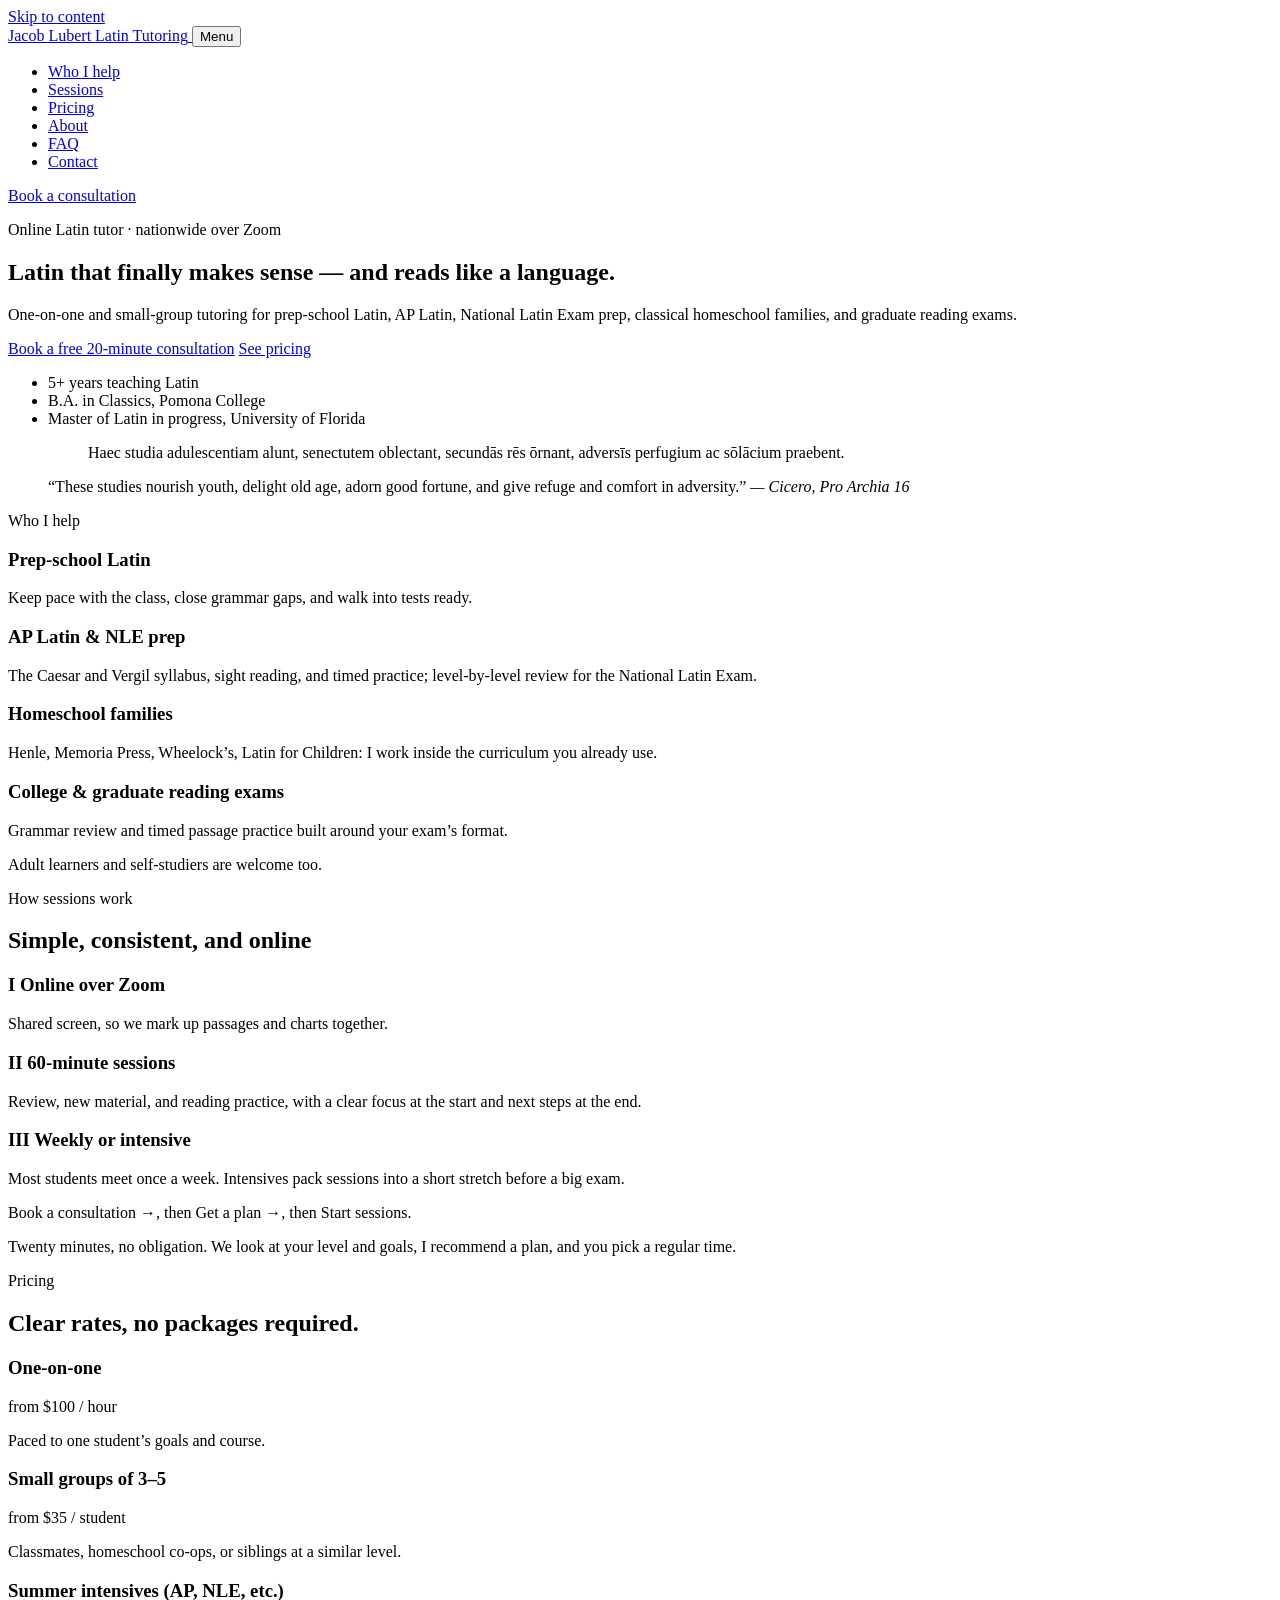
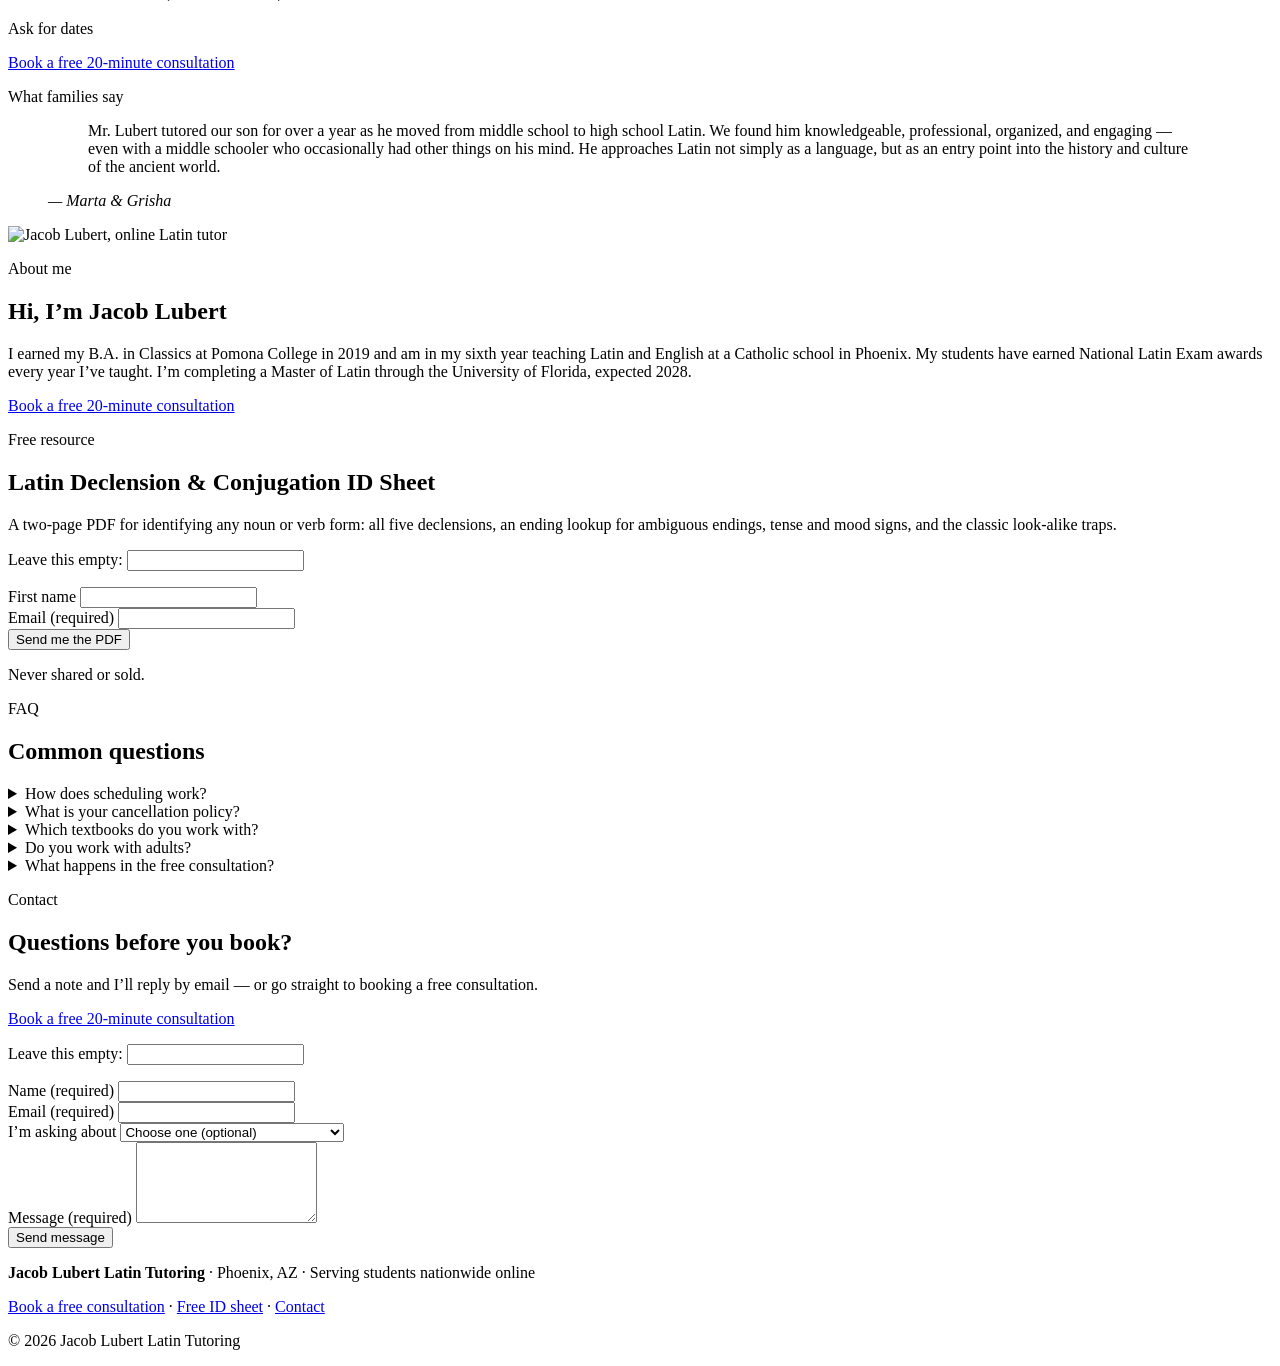
==== site/index.html @ df5d1cd9 "Rename intensives card to "Summer intensives (AP, NLE, etc.)" Co-Authored-By: Claude Fable 5.1 <nore" ====
<!doctype html>
<html lang="en">
<head>
  <meta charset="utf-8">
  <meta name="viewport" content="width=device-width, initial-scale=1">
  <script>document.documentElement.classList.add("js")</script>

  <!-- ✏️ SEO: the title and description shown in Google results -->
  <title>Online Latin Tutor | AP Latin, National Latin Exam &amp; Homeschool Latin | Jacob Lubert</title>
  <meta name="description" content="Online Latin tutor for AP Latin, National Latin Exam prep, prep-school Latin, and homeschool Latin (Henle, Wheelock, Memoria Press). Book a free 20-minute consultation.">
  <link rel="canonical" href="https://lubertlatin.com/">
  <meta name="theme-color" content="#7a1f2b">

  <!-- Social sharing previews (Facebook, iMessage, LinkedIn, X) -->
  <meta property="og:type" content="website">
  <meta property="og:site_name" content="Jacob Lubert Latin Tutoring">
  <meta property="og:title" content="Online Latin Tutor — Jacob Lubert Latin Tutoring">
  <meta property="og:description" content="1:1 and small-group Latin tutoring over Zoom: AP Latin, National Latin Exam prep, prep-school and homeschool Latin, and graduate reading exams.">
  <meta property="og:url" content="https://lubertlatin.com/">
  <meta property="og:image" content="https://lubertlatin.com/assets/og-image.png">
  <meta property="og:image:width" content="1200">
  <meta property="og:image:height" content="630">
  <meta property="og:image:alt" content="Jacob Lubert Latin Tutoring — online Latin tutoring nationwide">
  <meta name="twitter:card" content="summary_large_image">

  <link rel="icon" href="/assets/favicon.svg" type="image/svg+xml">
  <link rel="apple-touch-icon" href="/assets/apple-touch-icon.png">

  <link rel="preload" href="/assets/fonts/EBGaramond-500-normal-latin.woff2" as="font" type="font/woff2" crossorigin>
  <link rel="preload" href="/assets/fonts/SourceSans3-400-normal-latin.woff2" as="font" type="font/woff2" crossorigin>
  <link rel="stylesheet" href="/css/fonts.css">
  <link rel="stylesheet" href="/css/styles.css">

  <!-- Structured data for Google (Person + LocalBusiness). FAQ data is generated automatically from the FAQ section. -->
  <script type="application/ld+json">
  {
    "@context": "https://schema.org",
    "@graph": [
      {
        "@type": "LocalBusiness",
        "@id": "https://lubertlatin.com/#business",
        "name": "Jacob Lubert Latin Tutoring",
        "url": "https://lubertlatin.com/",
        "image": "https://lubertlatin.com/assets/og-image.png",
        "description": "Online Latin tutoring over Zoom for prep-school students, AP Latin and National Latin Exam prep, classical homeschool families, and college and graduate students preparing for Latin reading exams.",
        "address": {
          "@type": "PostalAddress",
          "addressLocality": "Phoenix",
          "addressRegion": "AZ",
          "addressCountry": "US"
        },
        "areaServed": { "@type": "Country", "name": "United States" },
        "priceRange": "$35–$100",
        "founder": { "@id": "https://lubertlatin.com/#jacob" }
      },
      {
        "@type": "Person",
        "@id": "https://lubertlatin.com/#jacob",
        "name": "Jacob Lubert",
        "jobTitle": "Latin Tutor",
        "url": "https://lubertlatin.com/",
        "alumniOf": { "@type": "CollegeOrUniversity", "name": "Pomona College" },
        "knowsAbout": ["Latin", "AP Latin", "National Latin Exam", "Latin grammar", "Classics"],
        "worksFor": { "@id": "https://lubertlatin.com/#business" }
      },
      {
        "@type": "WebSite",
        "@id": "https://lubertlatin.com/#website",
        "url": "https://lubertlatin.com/",
        "name": "Jacob Lubert Latin Tutoring",
        "publisher": { "@id": "https://lubertlatin.com/#business" }
      }
    ]
  }
  </script>
</head>
<body>
  <a class="skip-link" href="#main">Skip to content</a>

  <header class="site-header">
    <div class="container header-inner">
      <a class="brand" href="#top" aria-label="Jacob Lubert Latin Tutoring, back to top">
        <span class="brand-name">Jacob Lubert</span>
        <span class="brand-tag">Latin Tutoring</span>
      </a>
      <button class="nav-toggle" type="button" aria-expanded="false" aria-controls="site-nav">
        <span class="nav-toggle-bars" aria-hidden="true"></span>
        <span class="visually-hidden">Menu</span>
      </button>
      <nav id="site-nav" class="site-nav" aria-label="Main">
        <ul>
          <li><a href="#who">Who I help</a></li>
          <li><a href="#sessions">Sessions</a></li>
          <li><a href="#pricing">Pricing</a></li>
          <li><a href="#about">About</a></li>
          <li><a href="#faq">FAQ</a></li>
          <li><a href="#contact">Contact</a></li>
        </ul>
        <a class="btn btn-small" href="https://cal.com/jacob-lubert-latin">Book a consultation</a>
      </nav>
    </div>
  </header>

  <main id="main">

    <!-- ===================== HERO ===================== -->
    <section class="hero" id="top">
      <div class="container hero-inner">
        <div class="hero-copy">
          <p class="eyebrow">Online Latin tutor · nationwide over Zoom</p>
          <h1>Latin that finally makes sense — and reads like a language.</h1>
          <p class="lede">One-on-one and small-group tutoring for prep-school Latin, AP Latin, National Latin Exam prep, classical homeschool families, and graduate reading exams.</p>
          <div class="hero-actions">
            <a class="btn" href="https://cal.com/jacob-lubert-latin">Book a free 20-minute consultation</a>
            <a class="btn btn-ghost" href="#pricing">See pricing</a>
          </div>
          <ul class="hero-facts">
            <li>5+ years teaching Latin</li>
            <li>B.A. in Classics, Pomona College</li>
            <li>Master of Latin in progress, University of Florida</li>
          </ul>
        </div>
        <figure class="hero-quote">
          <blockquote lang="la">Haec studia adulescentiam alunt, senectutem oblectant, secundās rēs ōrnant, adversīs perfugium ac sōlācium praebent.</blockquote>
          <figcaption>
            <span class="gloss">“These studies nourish youth, delight old age, adorn good fortune, and give refuge and comfort in adversity.”</span>
            <cite>— Cicero, <i>Pro Archia</i> 16</cite>
          </figcaption>
        </figure>
      </div>
    </section>

    <!-- ===================== WHO I HELP ===================== -->
    <section class="section" id="who" aria-label="Who I help">
      <div class="container">
        <p class="eyebrow">Who I help</p>
        <div class="cards cards-4">
          <article class="card">
            <h3>Prep-school Latin</h3>
            <p>Keep pace with the class, close grammar gaps, and walk into tests ready.</p>
          </article>
          <article class="card">
            <h3>AP Latin &amp; NLE prep</h3>
            <p>The Caesar and Vergil syllabus, sight reading, and timed practice; level-by-level review for the National Latin Exam.</p>
          </article>
          <article class="card">
            <h3>Homeschool families</h3>
            <p>Henle, Memoria Press, Wheelock’s, Latin for Children: I work inside the curriculum you already use.</p>
          </article>
          <article class="card">
            <h3>College &amp; graduate reading exams</h3>
            <p>Grammar review and timed passage practice built around your exam’s format.</p>
          </article>
        </div>
        <p class="note">Adult learners and self-studiers are welcome too.</p>
      </div>
    </section>

    <!-- ===================== HOW SESSIONS WORK ===================== -->
    <section class="section section-tint" id="sessions" aria-labelledby="sessions-title">
      <div class="container">
        <p class="eyebrow">How sessions work</p>
        <h2 id="sessions-title">Simple, consistent, and online</h2>
        <div class="features">
          <div class="feature">
            <h3><span class="num" aria-hidden="true">I</span> Online over Zoom</h3>
            <p>Shared screen, so we mark up passages and charts together.</p>
          </div>
          <div class="feature">
            <h3><span class="num" aria-hidden="true">II</span> 60-minute sessions</h3>
            <p>Review, new material, and reading practice, with a clear focus at the start and next steps at the end.</p>
          </div>
          <div class="feature">
            <h3><span class="num" aria-hidden="true">III</span> Weekly or intensive</h3>
            <p>Most students meet once a week. Intensives pack sessions into a short stretch before a big exam.</p>
          </div>
        </div>
        <div class="steps">
          <p class="steps-flow">Book a consultation <span class="arrow" aria-hidden="true">→</span><span class="visually-hidden">, then</span> Get a plan <span class="arrow" aria-hidden="true">→</span><span class="visually-hidden">, then</span> Start sessions.</p>
          <p class="steps-note">Twenty minutes, no obligation. We look at your level and goals, I recommend a plan, and you pick a regular time.</p>
        </div>
      </div>
    </section>

    <!-- ===================== PRICING ===================== -->
    <!-- ✏️ EDIT PRICING: change the numbers inside the <p class="price"> lines below. -->
    <section class="section" id="pricing" aria-labelledby="pricing-title">
      <div class="container">
        <p class="eyebrow">Pricing</p>
        <h2 id="pricing-title">Clear rates, no packages required.</h2>
        <div class="cards cards-3">
          <article class="card price-card">
            <h3>One-on-one</h3>
            <p class="price"><span class="from">from</span> $100 <span class="per">/ hour</span></p>
            <p>Paced to one student’s goals and course.</p>
          </article>
          <article class="card price-card">
            <h3>Small groups of 3–5</h3>
            <p class="price"><span class="from">from</span> $35 <span class="per">/ student</span></p>
            <p>Classmates, homeschool co-ops, or siblings at a similar level.</p>
          </article>
          <article class="card price-card">
            <h3>Summer intensives (AP, NLE, etc.)</h3>
            <p class="price price-text">Ask for dates</p>
          </article>
        </div>
        <p class="pricing-cta"><a class="btn" href="https://cal.com/jacob-lubert-latin">Book a free 20-minute consultation</a></p>
      </div>
    </section>

    <!-- ===================== WHAT FAMILIES SAY ===================== -->
    <!-- ✏️ TESTIMONIALS: copy the whole <figure>...</figure> block to add another quote. -->
    <section class="section" id="families" aria-label="What families say">
      <div class="container">
        <p class="eyebrow">What families say</p>
        <figure class="hero-quote testimonial-quote">
          <blockquote>Mr. Lubert tutored our son for over a year as he moved from middle school to high school Latin. We found him knowledgeable, professional, organized, and engaging — even with a middle schooler who occasionally had other things on his mind. He approaches Latin not simply as a language, but as an entry point into the history and culture of the ancient world.</blockquote>
          <figcaption><cite>— Marta &amp; Grisha</cite></figcaption>
        </figure>
      </div>
    </section>

    <!-- ===================== ABOUT ===================== -->
    <section class="section section-tint" id="about" aria-labelledby="about-title">
      <div class="container about">
        <!-- ✏️ PHOTO: to change it, replace assets/jacob-lubert.jpg with a new portrait photo (see README) -->
        <img class="about-photo" src="/assets/jacob-lubert.jpg" width="1000" height="1250" alt="Jacob Lubert, online Latin tutor" loading="lazy" decoding="async">
        <div class="about-copy">
          <p class="eyebrow">About me</p>
          <h2 id="about-title">Hi, I’m Jacob Lubert</h2>
          <p>I earned my B.A. in Classics at Pomona College in 2019 and am in my sixth year teaching Latin and English at a Catholic school in Phoenix. My students have earned National Latin Exam awards every year I’ve taught. I’m completing a Master of Latin through the University of Florida, expected 2028.</p>
          <a class="btn" href="https://cal.com/jacob-lubert-latin">Book a free 20-minute consultation</a>
        </div>
      </div>
    </section>

    <!-- ===================== FREE RESOURCE ===================== -->
    <section class="section" id="free-sheet" aria-labelledby="free-title">
      <div class="container resource">
        <div class="resource-copy">
          <p class="eyebrow">Free resource</p>
          <h2 id="free-title">Latin Declension &amp; Conjugation ID Sheet</h2>
          <p>A two-page PDF for identifying any noun or verb form: all five declensions, an ending lookup for ambiguous endings, tense and mood signs, and the classic look-alike traps.</p>
        </div>
        <form class="form resource-form" name="id-sheet" method="POST" action="/free-sheet.html" data-netlify="true" netlify-honeypot="bot-field">
          <input type="hidden" name="form-name" value="id-sheet">
          <p class="visually-hidden"><label>Leave this empty: <input name="bot-field" tabindex="-1" autocomplete="off"></label></p>
          <div class="field">
            <label for="sheet-name">First name</label>
            <input id="sheet-name" name="name" type="text" autocomplete="given-name">
          </div>
          <div class="field">
            <label for="sheet-email">Email <span class="req">(required)</span></label>
            <input id="sheet-email" name="email" type="email" autocomplete="email" required>
          </div>
          <button class="btn" type="submit">Send me the PDF</button>
          <p class="fine">Never shared or sold.</p>
        </form>
      </div>
    </section>

    <!-- ===================== FAQ ===================== -->
    <!-- ✏️ EDIT FAQ: change the text inside <summary> (question) and <p> (answer). -->
    <section class="section section-tint" id="faq" aria-labelledby="faq-title">
      <div class="container narrow">
        <p class="eyebrow">FAQ</p>
        <h2 id="faq-title">Common questions</h2>
        <div class="faq">
          <details>
            <summary>How does scheduling work?</summary>
            <div class="answer">
              <p>You choose a time on my online calendar, and regular students keep a standing weekly slot. I’m on Arizona time, which doesn’t observe daylight saving time. The calendar shows open times in your own time zone automatically.</p>
            </div>
          </details>
          <details>
            <summary>What is your cancellation policy?</summary>
            <div class="answer">
              <p>Please give at least 24 hours’ notice to cancel or reschedule. Sessions cancelled with less than 24 hours’ notice are charged.</p>
            </div>
          </details>
          <details>
            <summary>Which textbooks do you work with?</summary>
            <div class="answer">
              <p>I’ve taught from Ecce Romani and Henle and tutored from Wheelock’s and Latin for the New Millennium. I’m also glad to work alongside Memoria Press, Latin for Children, Cambridge, or Lingua Latina — any sequence a student is in.</p>
            </div>
          </details>
          <details>
            <summary>Do you work with adults?</summary>
            <div class="answer">
              <p>Yes. I work with adult learners and self-studiers, whether you’re picking Latin back up years after school or working through a textbook on your own. College and graduate students preparing for reading exams are welcome too.</p>
            </div>
          </details>
          <details>
            <summary>What happens in the free consultation?</summary>
            <div class="answer">
              <p>It’s a no-obligation 20-minute Zoom call. We cover the student’s current level and goals, and I recommend a plan. Payment details are sent after your consultation.</p>
            </div>
          </details>
        </div>
      </div>
    </section>

    <!-- ===================== CONTACT ===================== -->
    <section class="section" id="contact" aria-labelledby="contact-title">
      <div class="container contact">
        <div class="contact-copy">
          <p class="eyebrow">Contact</p>
          <h2 id="contact-title">Questions before you book?</h2>
          <p>Send a note and I’ll reply by email — or go straight to booking a free consultation.</p>
          <a class="btn btn-outline" href="https://cal.com/jacob-lubert-latin">Book a free 20-minute consultation</a>
        </div>
        <form class="form" name="contact" method="POST" action="/thank-you.html" data-netlify="true" netlify-honeypot="bot-field">
          <input type="hidden" name="form-name" value="contact">
          <p class="visually-hidden"><label>Leave this empty: <input name="bot-field" tabindex="-1" autocomplete="off"></label></p>
          <div class="field">
            <label for="contact-name">Name <span class="req">(required)</span></label>
            <input id="contact-name" name="name" type="text" autocomplete="name" required>
          </div>
          <div class="field">
            <label for="contact-email">Email <span class="req">(required)</span></label>
            <input id="contact-email" name="email" type="email" autocomplete="email" required>
          </div>
          <div class="field">
            <label for="contact-topic">I’m asking about</label>
            <select id="contact-topic" name="topic">
              <option value="">Choose one (optional)</option>
              <option>Prep-school Latin</option>
              <option>AP Latin or National Latin Exam</option>
              <option>Homeschool Latin</option>
              <option>College or graduate reading exam</option>
              <option>Adult learner / self-study</option>
              <option>Small group</option>
              <option>Something else</option>
            </select>
          </div>
          <div class="field">
            <label for="contact-message">Message <span class="req">(required)</span></label>
            <textarea id="contact-message" name="message" rows="5" required></textarea>
          </div>
          <button class="btn" type="submit">Send message</button>
        </form>
      </div>
    </section>
  </main>

  <footer class="site-footer">
    <div class="container footer-inner">
      <p><strong>Jacob Lubert Latin Tutoring</strong> · Phoenix, AZ · Serving students nationwide online</p>
      <p><a href="https://cal.com/jacob-lubert-latin">Book a free consultation</a> · <a href="#free-sheet">Free ID sheet</a> · <a href="#contact">Contact</a></p>
      <p class="fine">© <span data-year>2026</span> Jacob Lubert Latin Tutoring</p>
    </div>
  </footer>

  <script src="/js/main.js" defer></script>
</body>
</html>
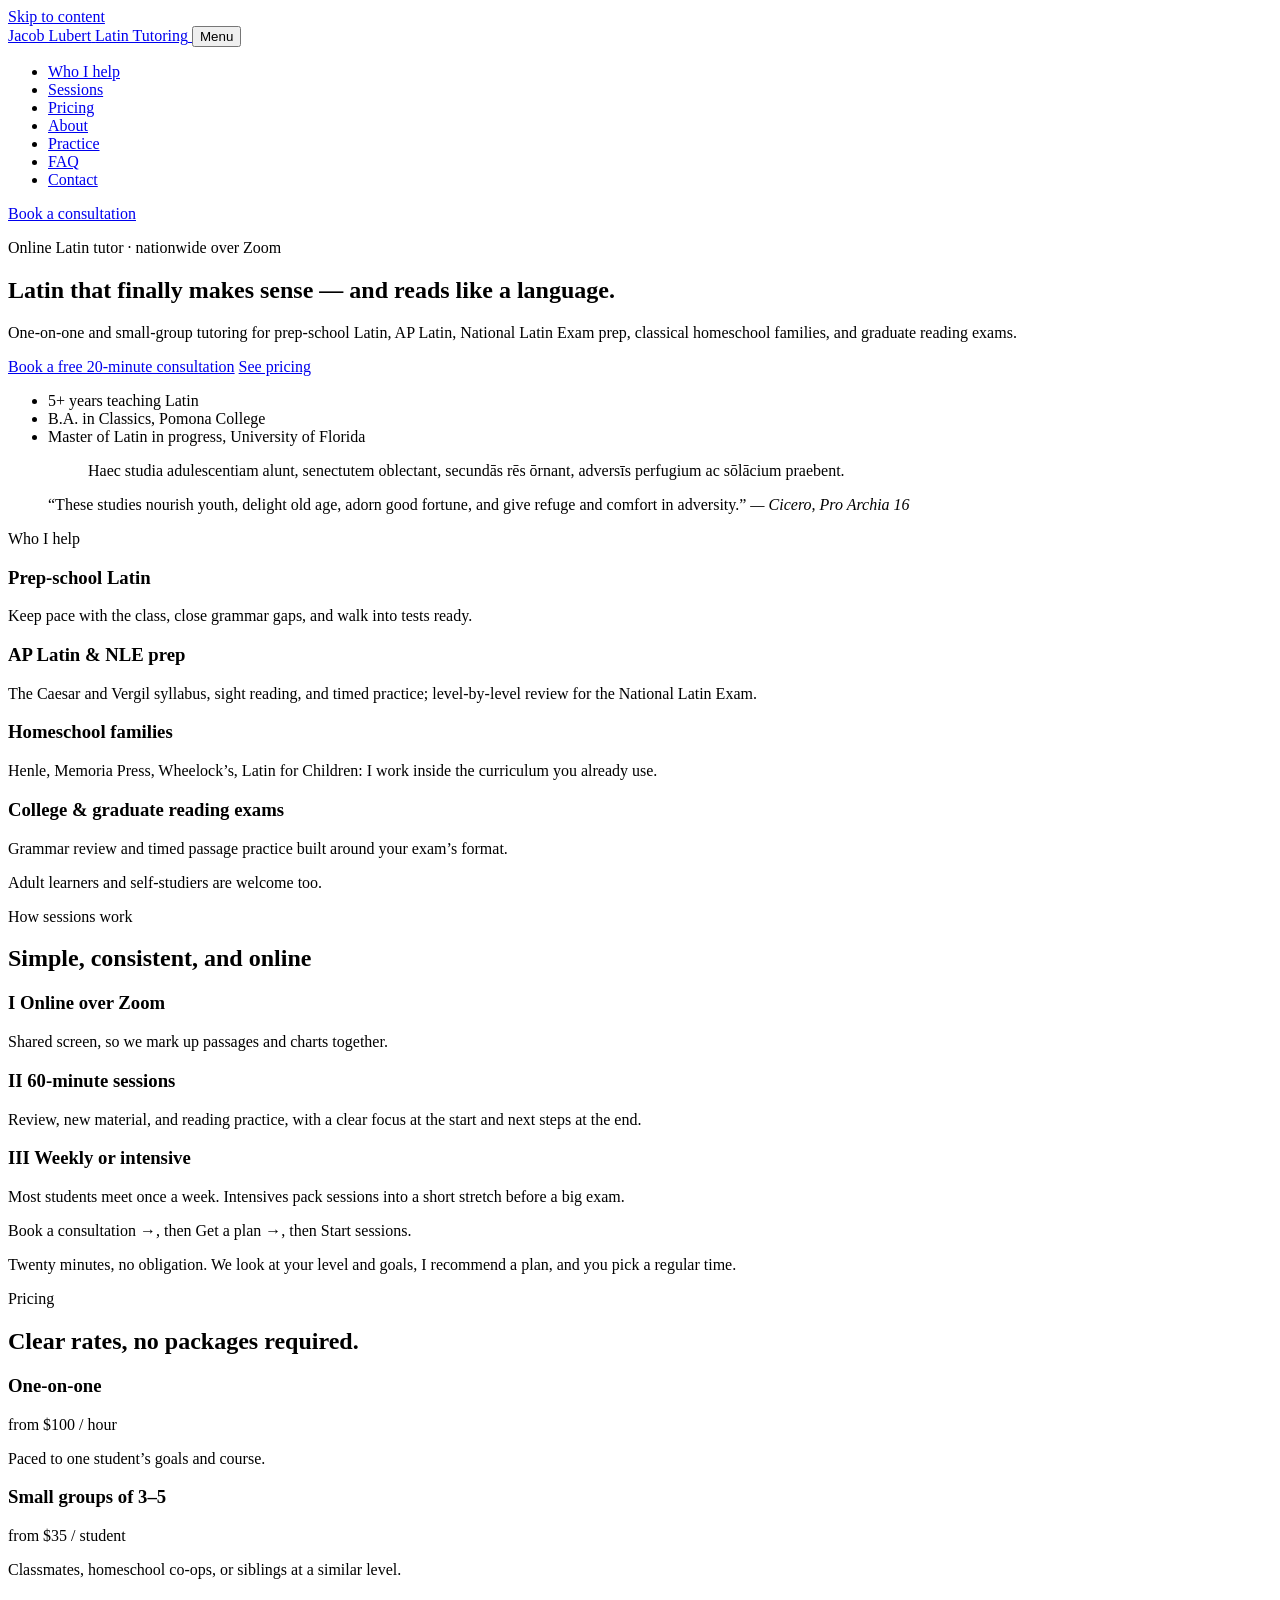
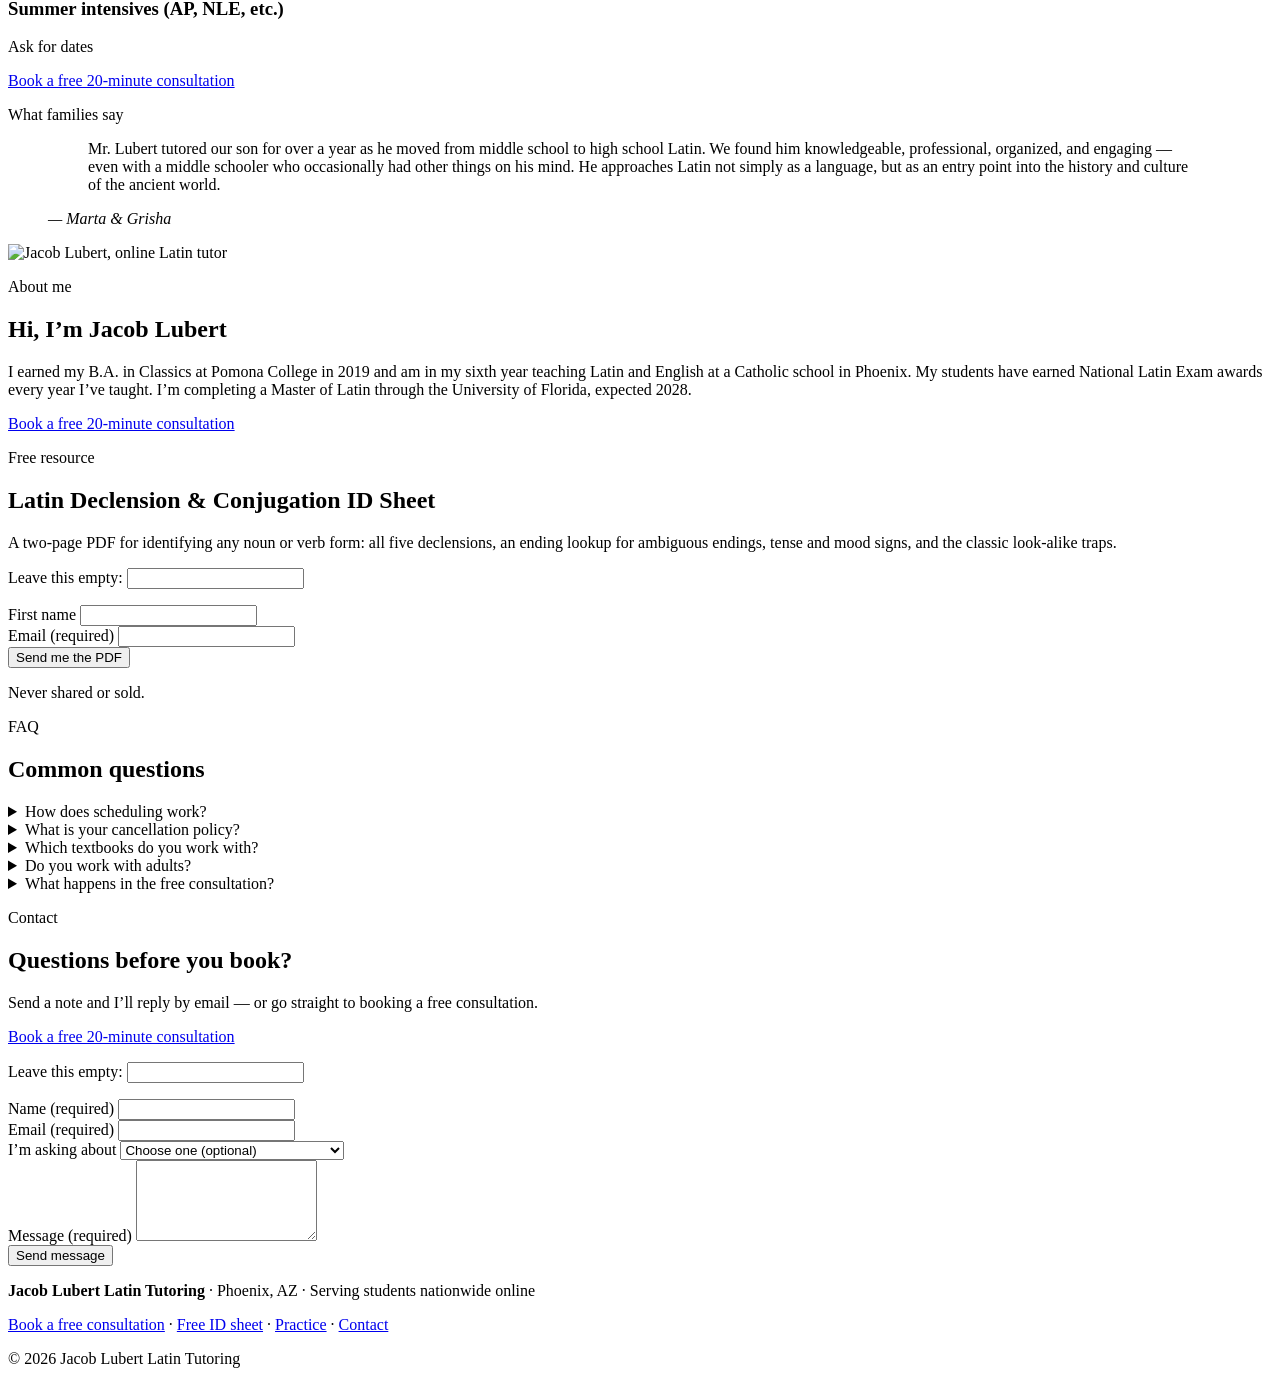
==== commit ae16a667: "Add the /practice parsing drill A static, mobile-first parsing drill keyed to Henle First Year at /p" ====
--- a/site/index.html
+++ b/site/index.html
@@ -93,6 +93,7 @@
           <li><a href="#sessions">Sessions</a></li>
           <li><a href="#pricing">Pricing</a></li>
           <li><a href="#about">About</a></li>
+          <li><a href="/practice/">Practice</a></li>
           <li><a href="#faq">FAQ</a></li>
           <li><a href="#contact">Contact</a></li>
         </ul>
@@ -346,7 +347,7 @@
   <footer class="site-footer">
     <div class="container footer-inner">
       <p><strong>Jacob Lubert Latin Tutoring</strong> · Phoenix, AZ · Serving students nationwide online</p>
-      <p><a href="https://cal.com/jacob-lubert-latin">Book a free consultation</a> · <a href="#free-sheet">Free ID sheet</a> · <a href="#contact">Contact</a></p>
+      <p><a href="https://cal.com/jacob-lubert-latin">Book a free consultation</a> · <a href="#free-sheet">Free ID sheet</a> · <a href="/practice/">Practice</a> · <a href="#contact">Contact</a></p>
       <p class="fine">© <span data-year>2026</span> Jacob Lubert Latin Tutoring</p>
     </div>
   </footer>
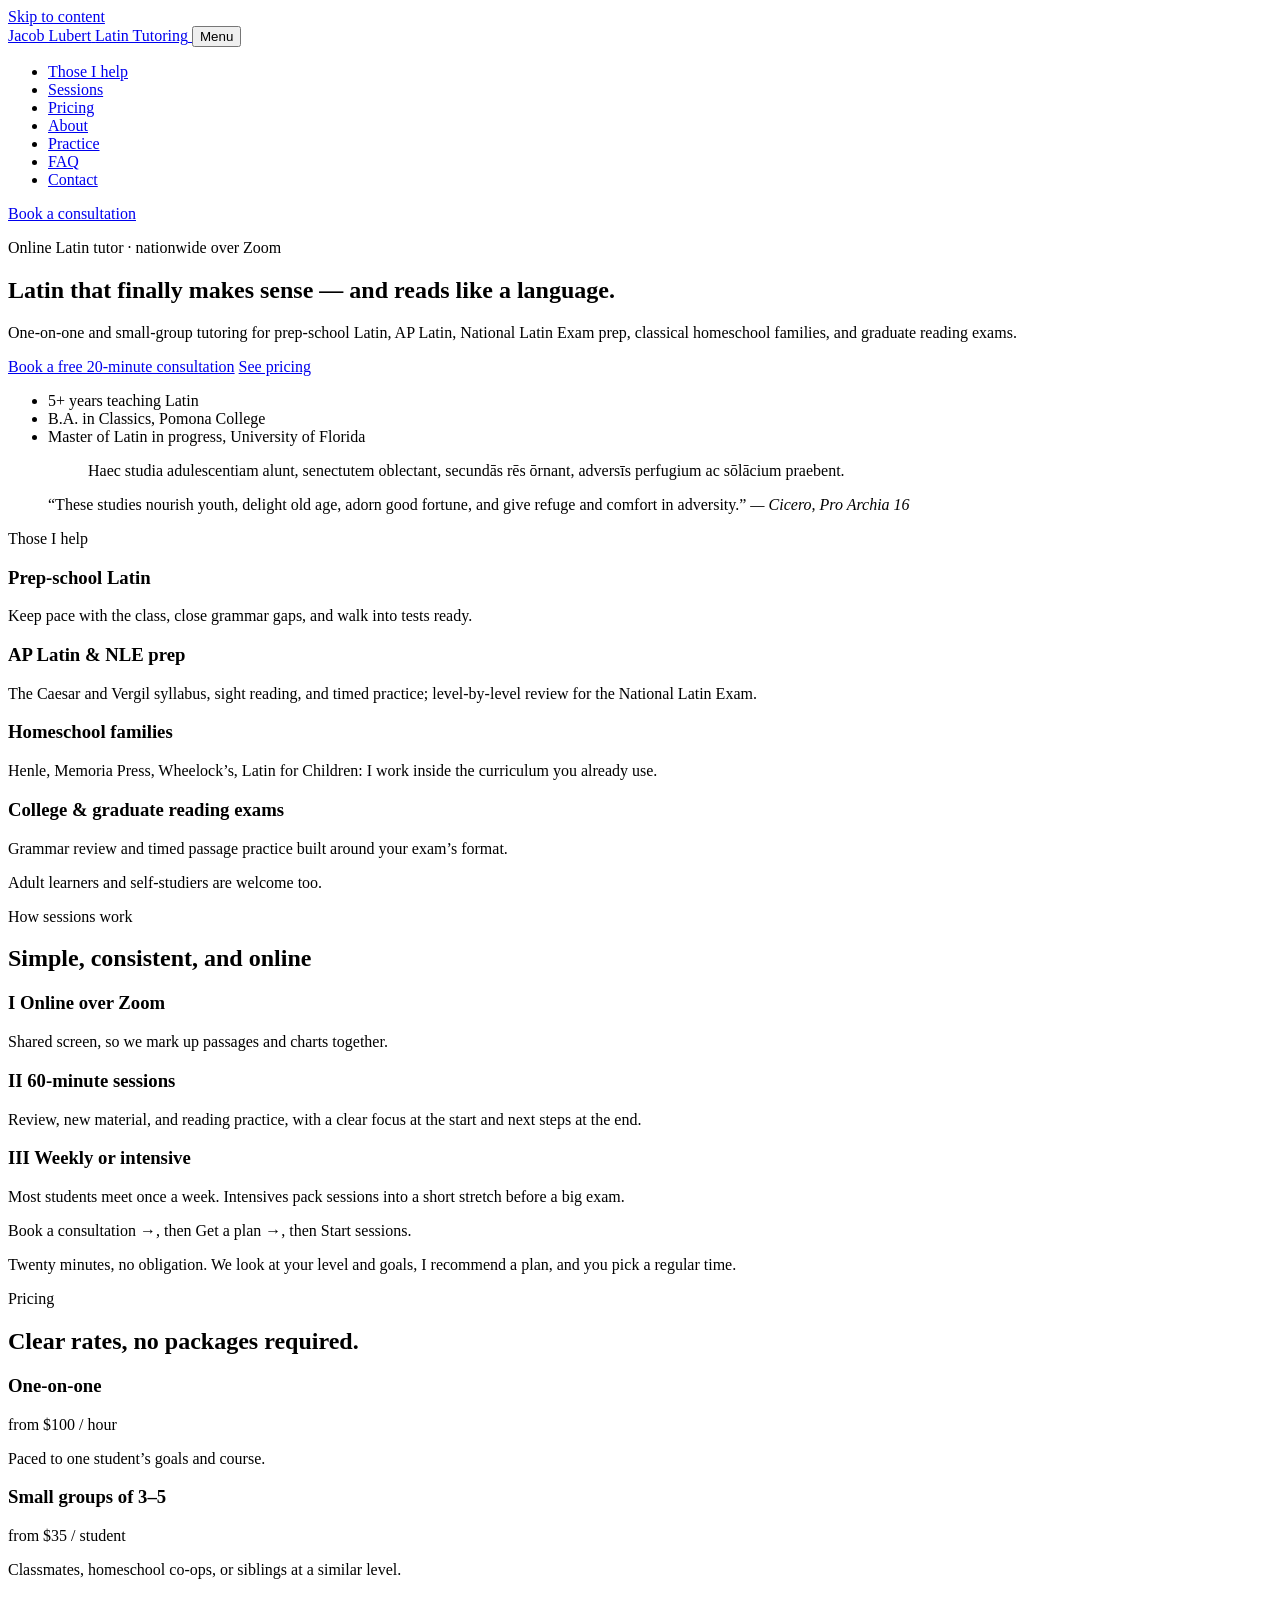
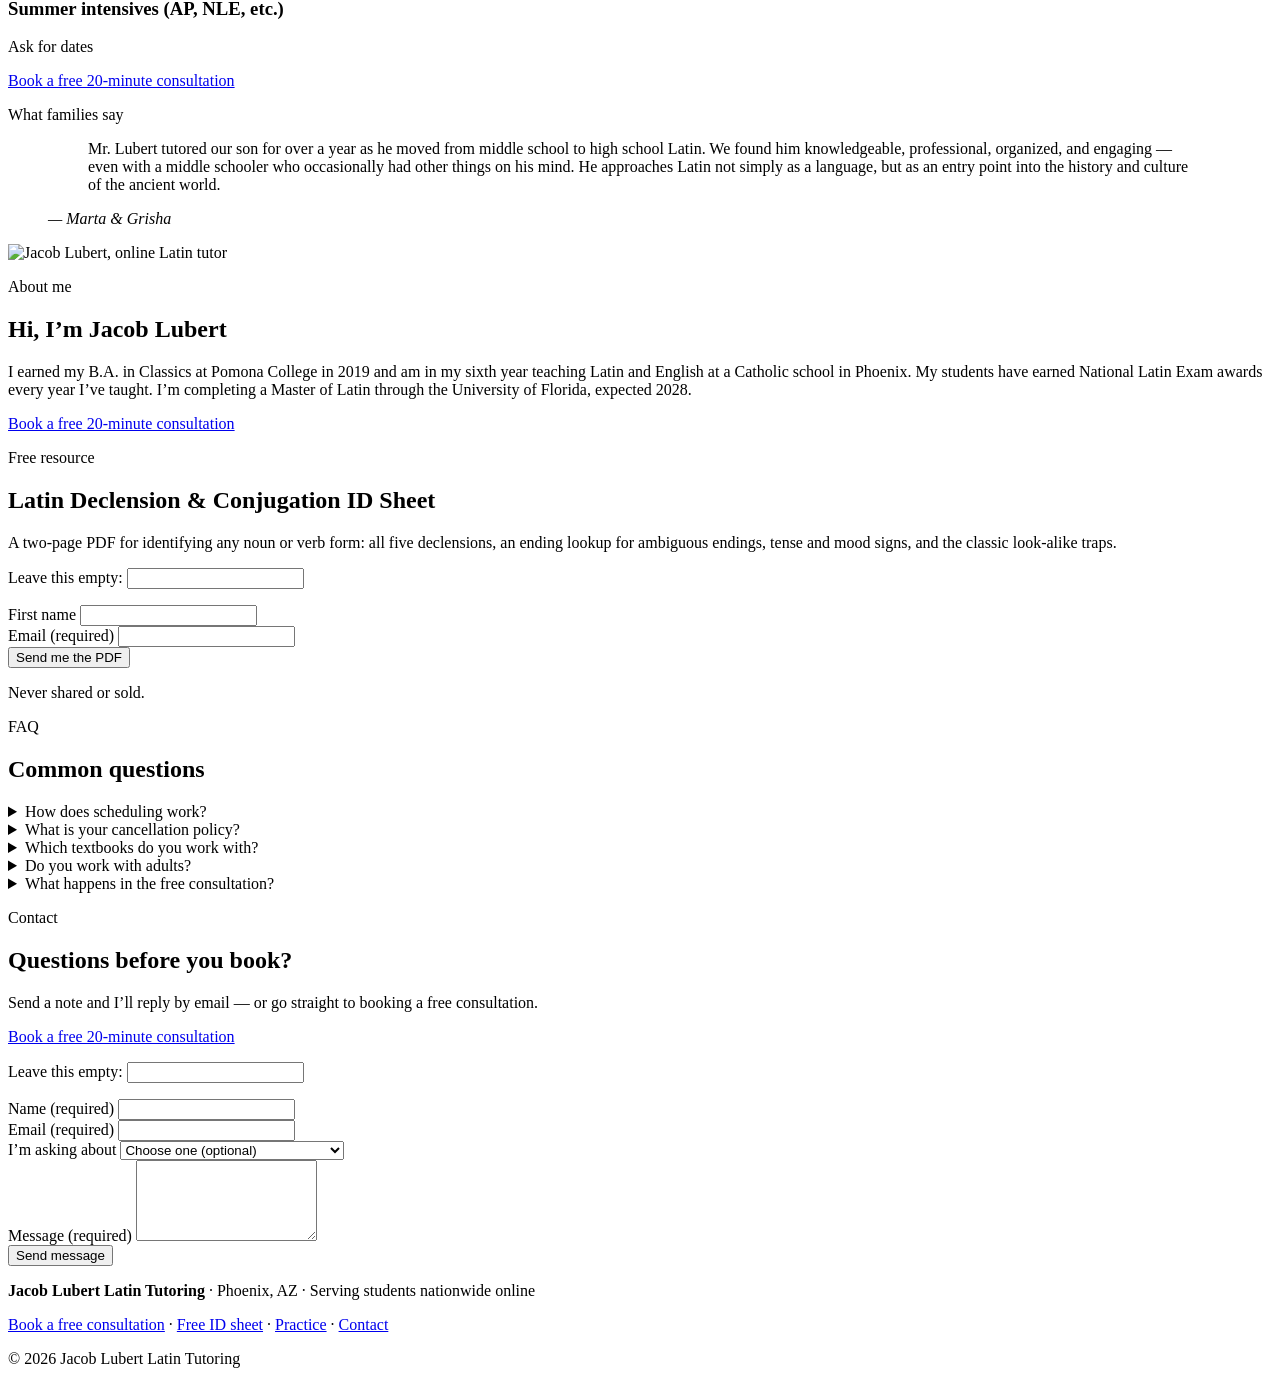
==== commit 9a7cac71: "Rename the "Who I help" section to "Those I help" Co-Authored-By: Claude Fable 5.1 <noreply@anthropi" ====
--- a/site/index.html
+++ b/site/index.html
@@ -89,7 +89,7 @@
       </button>
       <nav id="site-nav" class="site-nav" aria-label="Main">
         <ul>
-          <li><a href="#who">Who I help</a></li>
+          <li><a href="#who">Those I help</a></li>
           <li><a href="#sessions">Sessions</a></li>
           <li><a href="#pricing">Pricing</a></li>
           <li><a href="#about">About</a></li>
@@ -132,9 +132,9 @@
     </section>
 
     <!-- ===================== WHO I HELP ===================== -->
-    <section class="section" id="who" aria-label="Who I help">
+    <section class="section" id="who" aria-label="Those I help">
       <div class="container">
-        <p class="eyebrow">Who I help</p>
+        <p class="eyebrow">Those I help</p>
         <div class="cards cards-4">
           <article class="card">
             <h3>Prep-school Latin</h3>
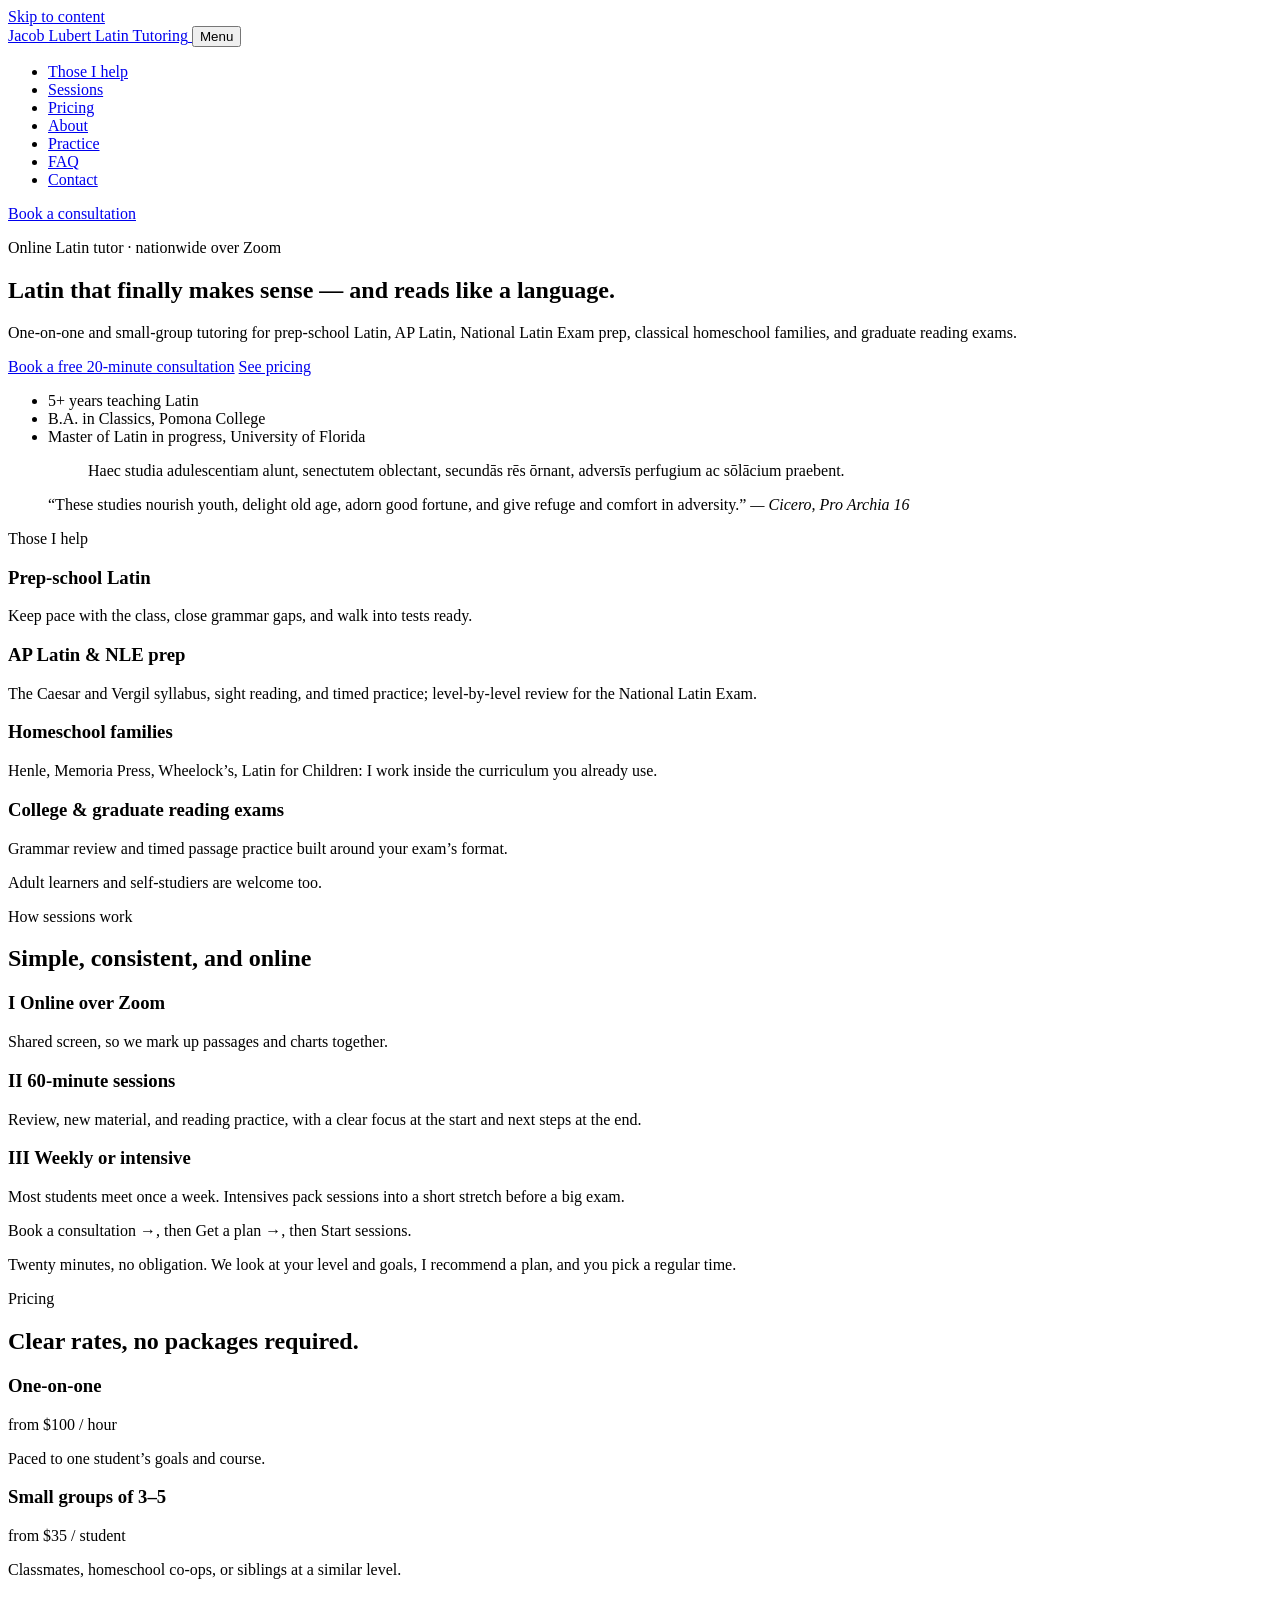
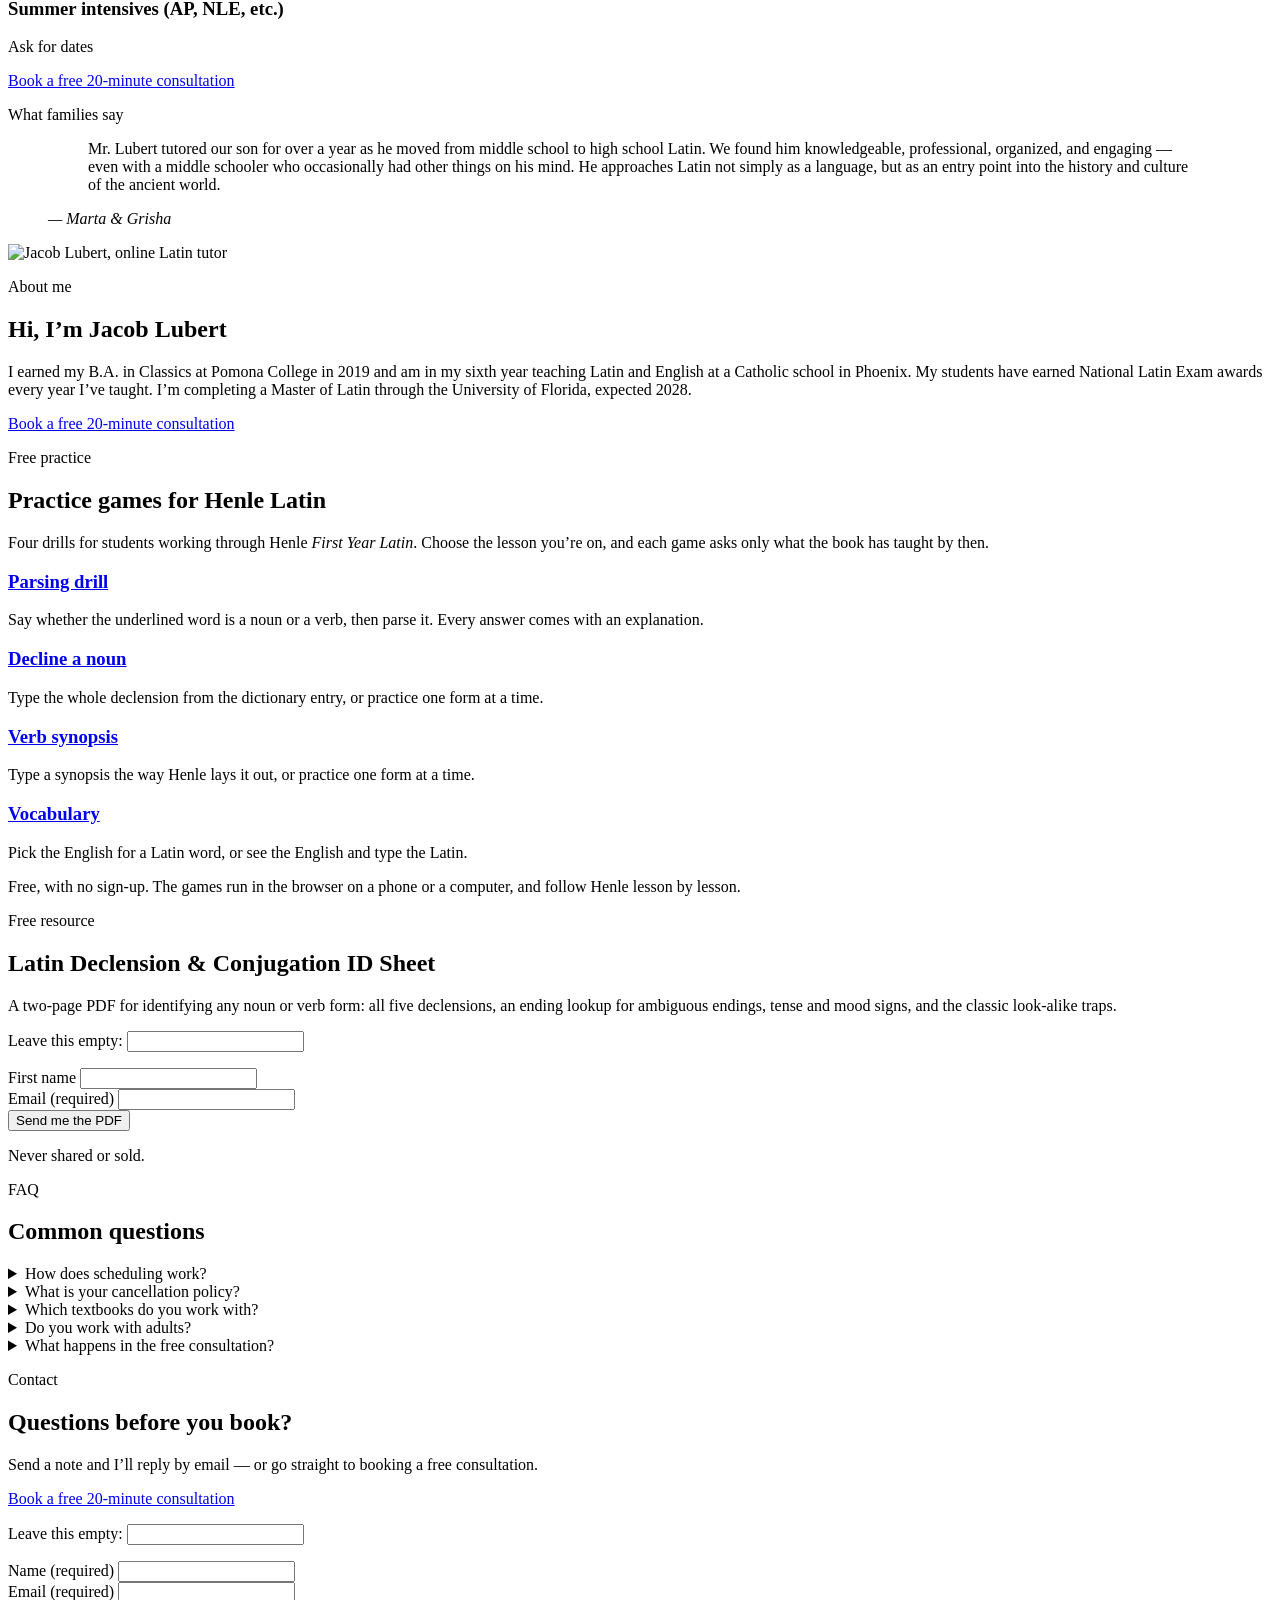
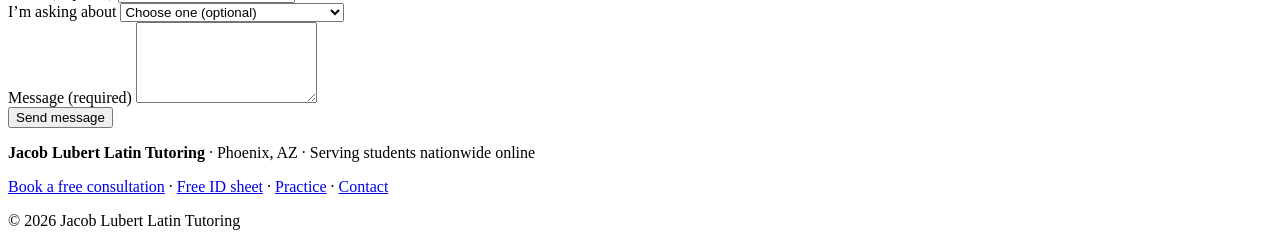
==== commit 056e957c: "Home page: a practice section linking to the four games A new section after About and before the fre" ====
--- a/site/index.html
+++ b/site/index.html
@@ -235,6 +235,35 @@
       </div>
     </section>
 
+    <!-- ===================== PRACTICE GAMES ===================== -->
+    <!-- ✏️ PRACTICE: one card per game. The games themselves live in site/practice/ (see README). -->
+    <section class="section" id="practice" aria-labelledby="practice-title">
+      <div class="container">
+        <p class="eyebrow">Free practice</p>
+        <h2 id="practice-title">Practice games for Henle Latin</h2>
+        <p class="lede">Four drills for students working through Henle <i>First Year Latin</i>. Choose the lesson you’re on, and each game asks only what the book has taught by then.</p>
+        <div class="cards cards-4">
+          <article class="card">
+            <h3><a href="/practice/">Parsing drill</a></h3>
+            <p>Say whether the underlined word is a noun or a verb, then parse it. Every answer comes with an explanation.</p>
+          </article>
+          <article class="card">
+            <h3><a href="/practice/decline/">Decline a noun</a></h3>
+            <p>Type the whole declension from the dictionary entry, or practice one form at a time.</p>
+          </article>
+          <article class="card">
+            <h3><a href="/practice/synopsis/">Verb synopsis</a></h3>
+            <p>Type a synopsis the way Henle lays it out, or practice one form at a time.</p>
+          </article>
+          <article class="card">
+            <h3><a href="/practice/vocab/">Vocabulary</a></h3>
+            <p>Pick the English for a Latin word, or see the English and type the Latin.</p>
+          </article>
+        </div>
+        <p class="note">Free, with no sign-up. The games run in the browser on a phone or a computer, and follow Henle lesson by lesson.</p>
+      </div>
+    </section>
+
     <!-- ===================== FREE RESOURCE ===================== -->
     <section class="section" id="free-sheet" aria-labelledby="free-title">
       <div class="container resource">
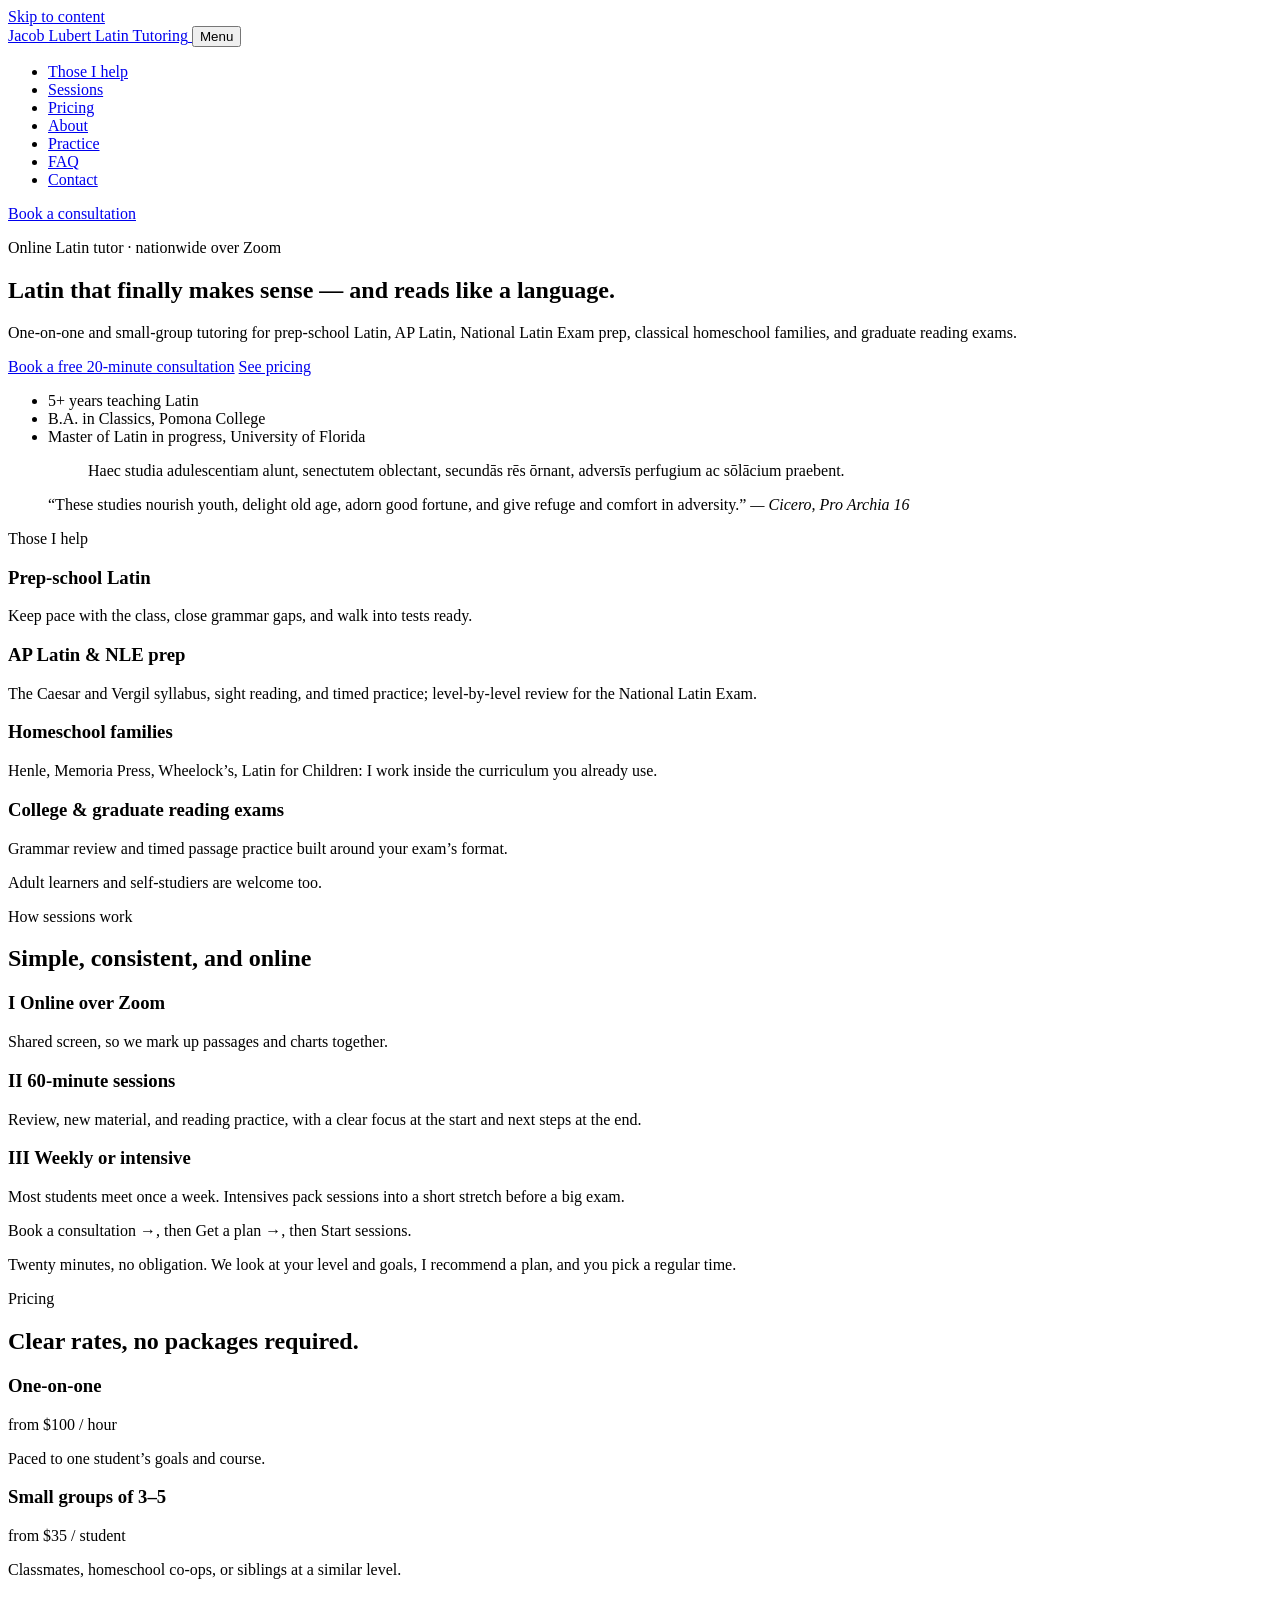
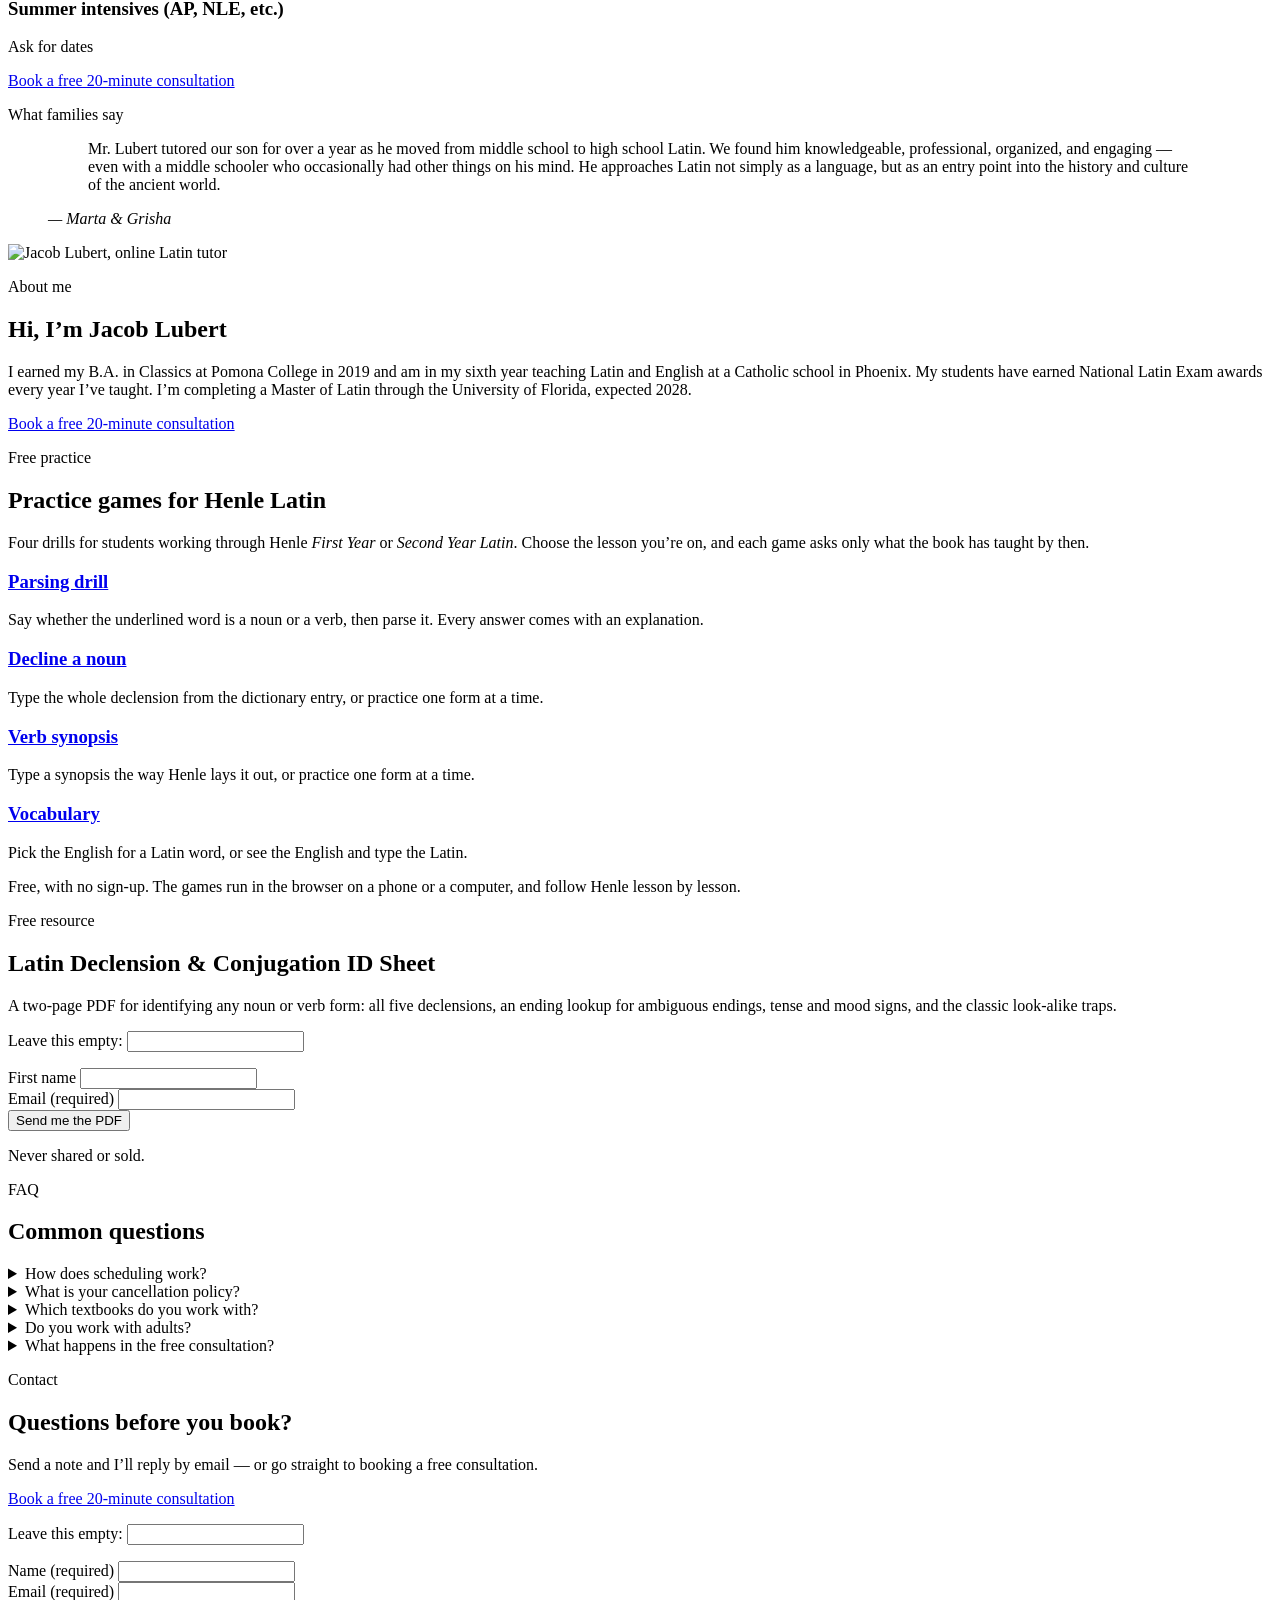
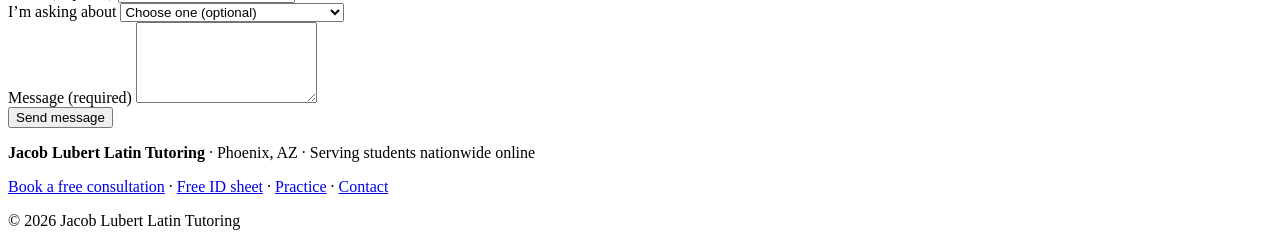
==== commit 394f424c: "Practice games: Henle Second Year as a second textbook The start screen has a Textbook choice (data/" ====
--- a/site/index.html
+++ b/site/index.html
@@ -241,7 +241,7 @@
       <div class="container">
         <p class="eyebrow">Free practice</p>
         <h2 id="practice-title">Practice games for Henle Latin</h2>
-        <p class="lede">Four drills for students working through Henle <i>First Year Latin</i>. Choose the lesson you’re on, and each game asks only what the book has taught by then.</p>
+        <p class="lede">Four drills for students working through Henle <i>First Year</i> or <i>Second Year Latin</i>. Choose the lesson you’re on, and each game asks only what the book has taught by then.</p>
         <div class="cards cards-4">
           <article class="card">
             <h3><a href="/practice/">Parsing drill</a></h3>
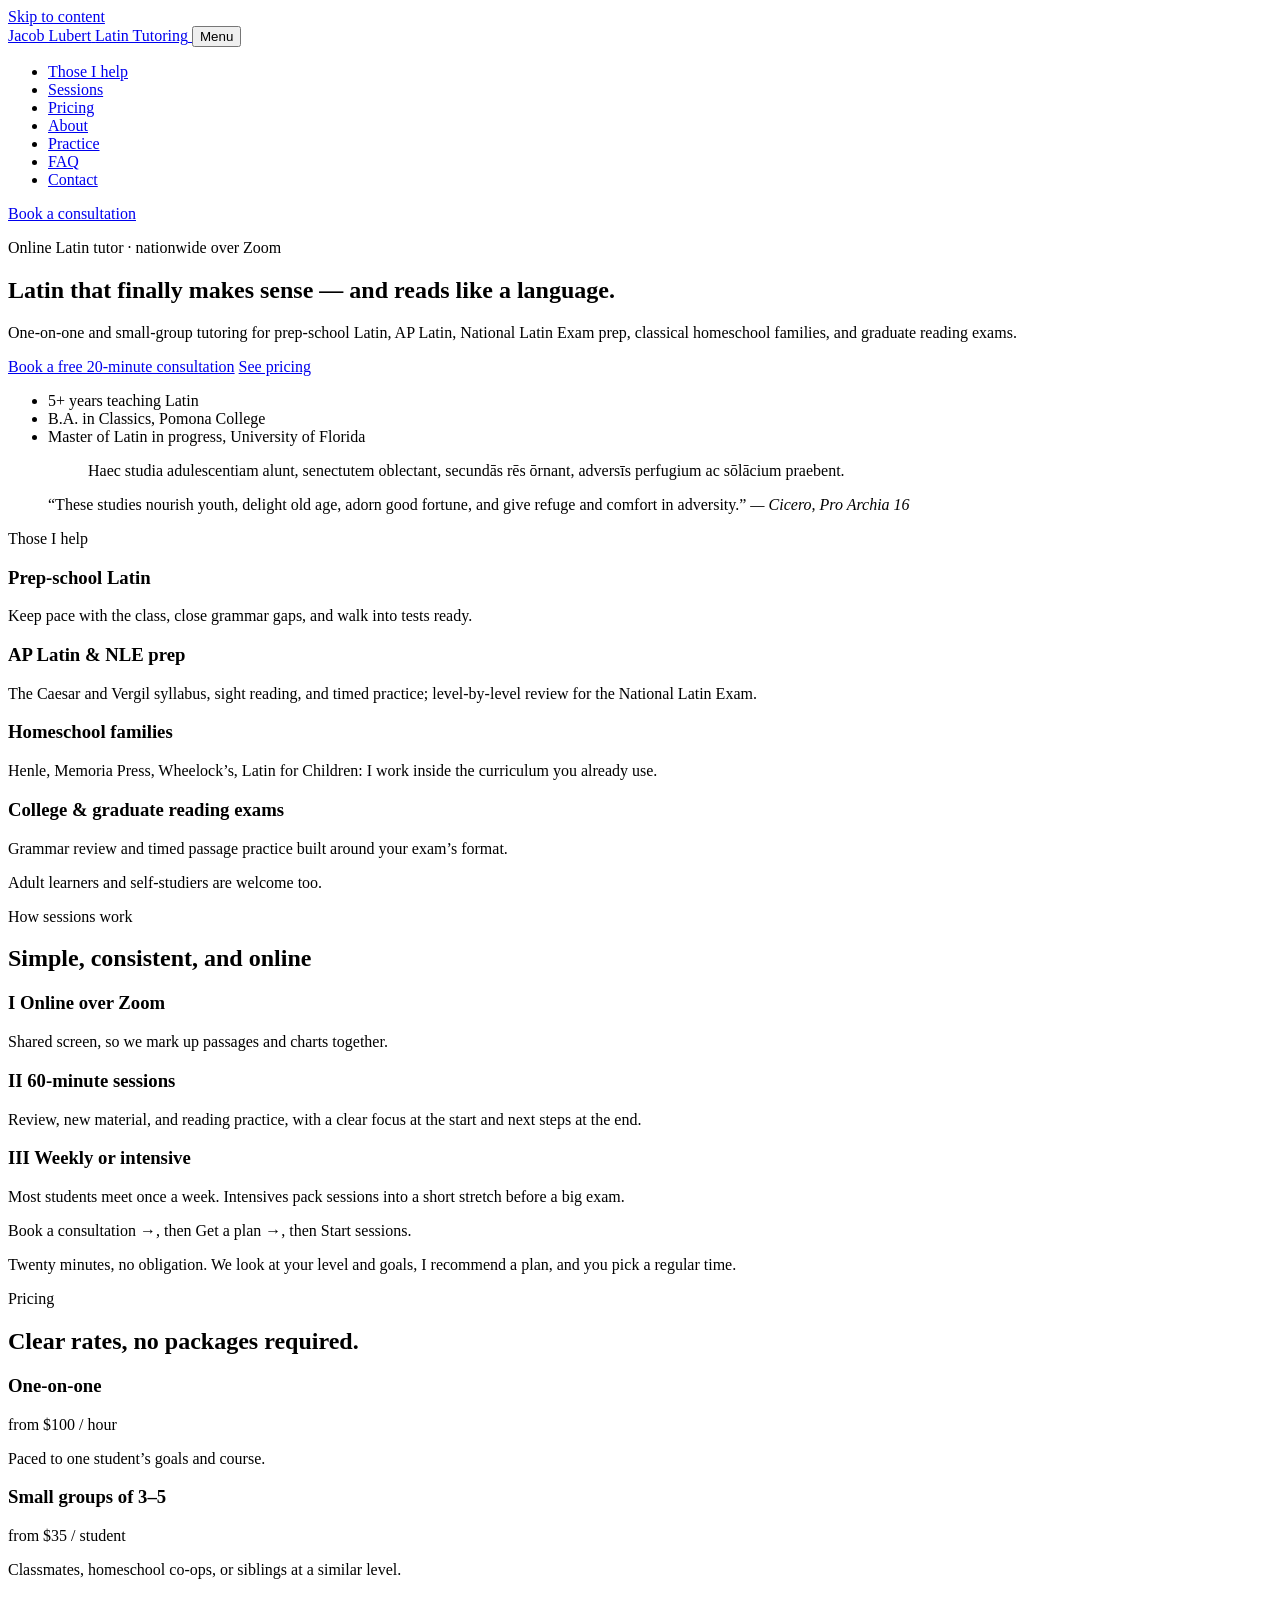
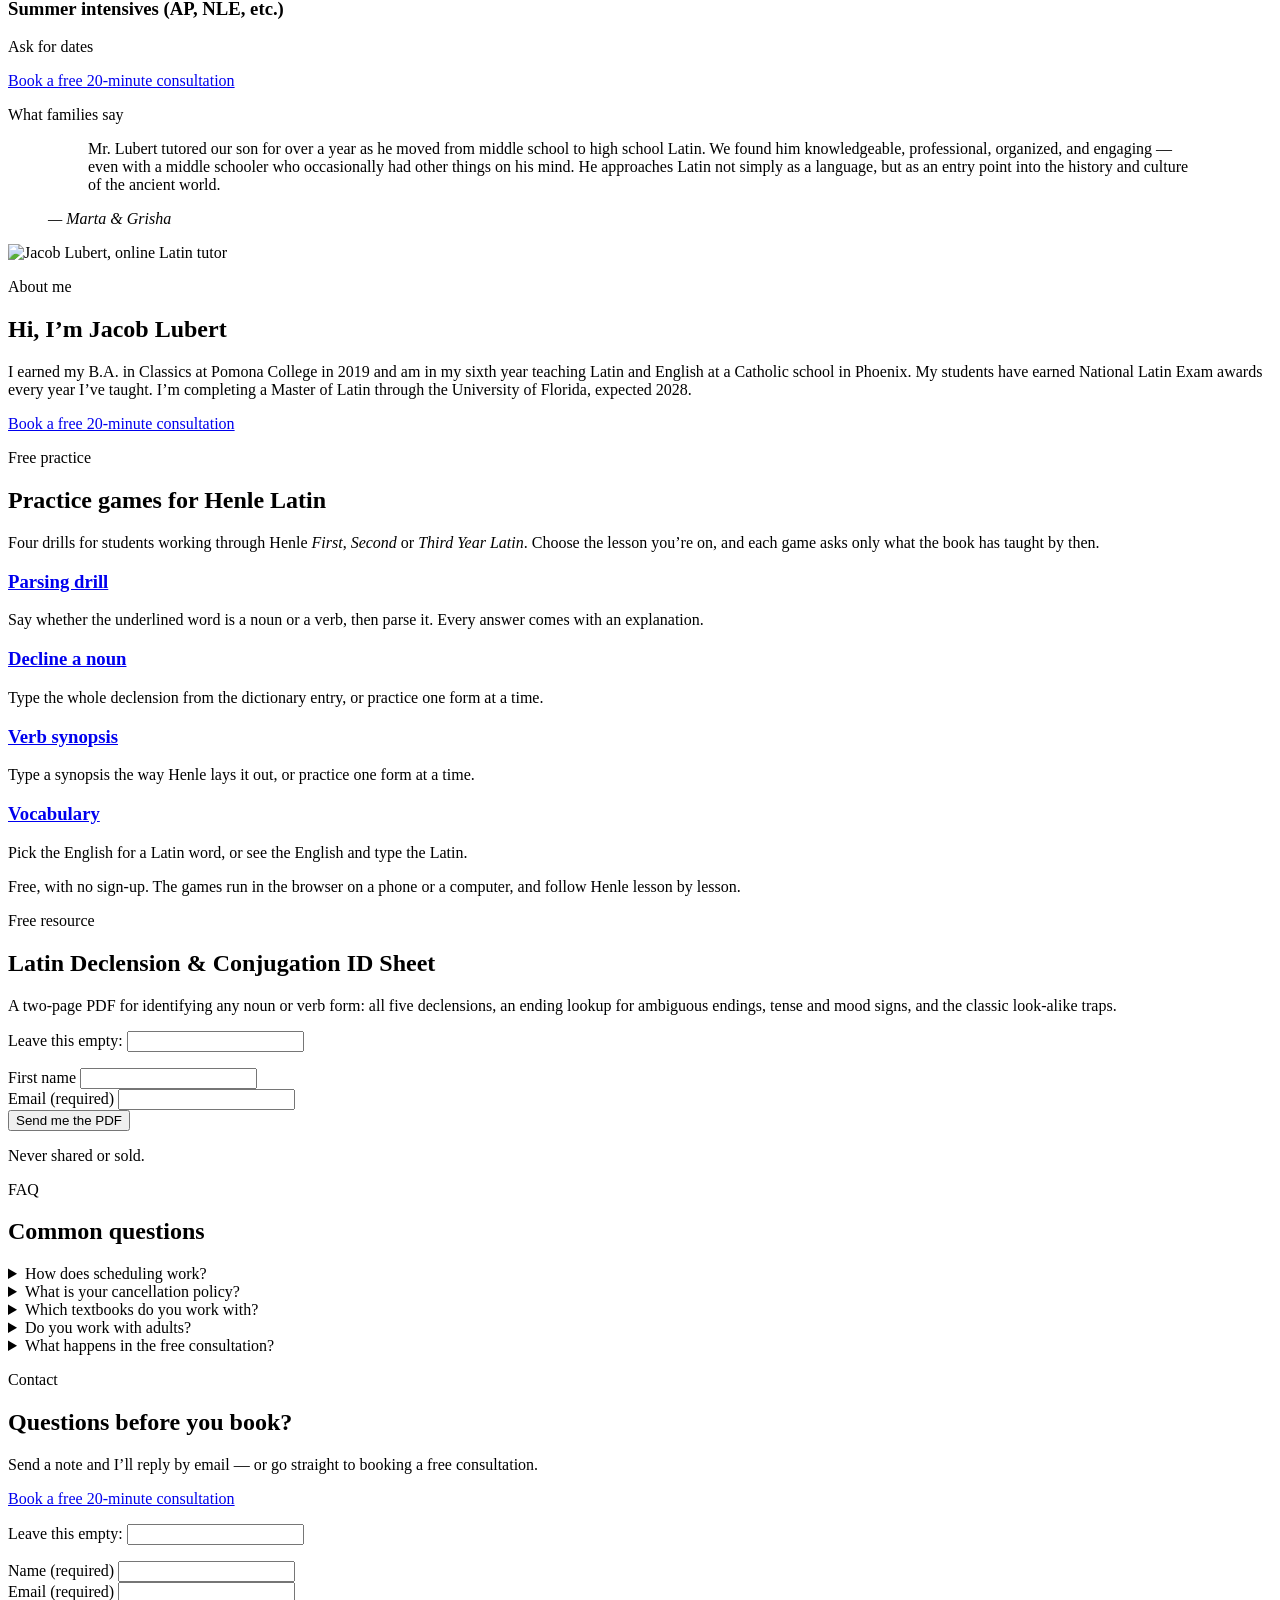
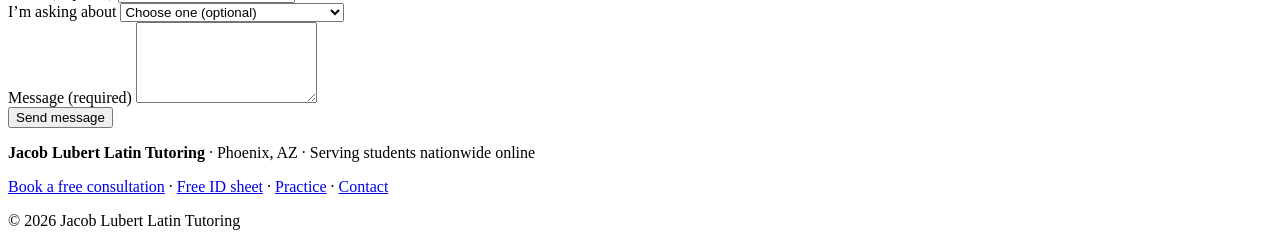
==== commit 4df254c6: "Practice games: Henle Third Year as a third textbook henle3: the 21 lessons of Part IV, "Exercises B" ====
--- a/site/index.html
+++ b/site/index.html
@@ -241,7 +241,7 @@
       <div class="container">
         <p class="eyebrow">Free practice</p>
         <h2 id="practice-title">Practice games for Henle Latin</h2>
-        <p class="lede">Four drills for students working through Henle <i>First Year</i> or <i>Second Year Latin</i>. Choose the lesson you’re on, and each game asks only what the book has taught by then.</p>
+        <p class="lede">Four drills for students working through Henle <i>First</i>, <i>Second</i> or <i>Third Year Latin</i>. Choose the lesson you’re on, and each game asks only what the book has taught by then.</p>
         <div class="cards cards-4">
           <article class="card">
             <h3><a href="/practice/">Parsing drill</a></h3>
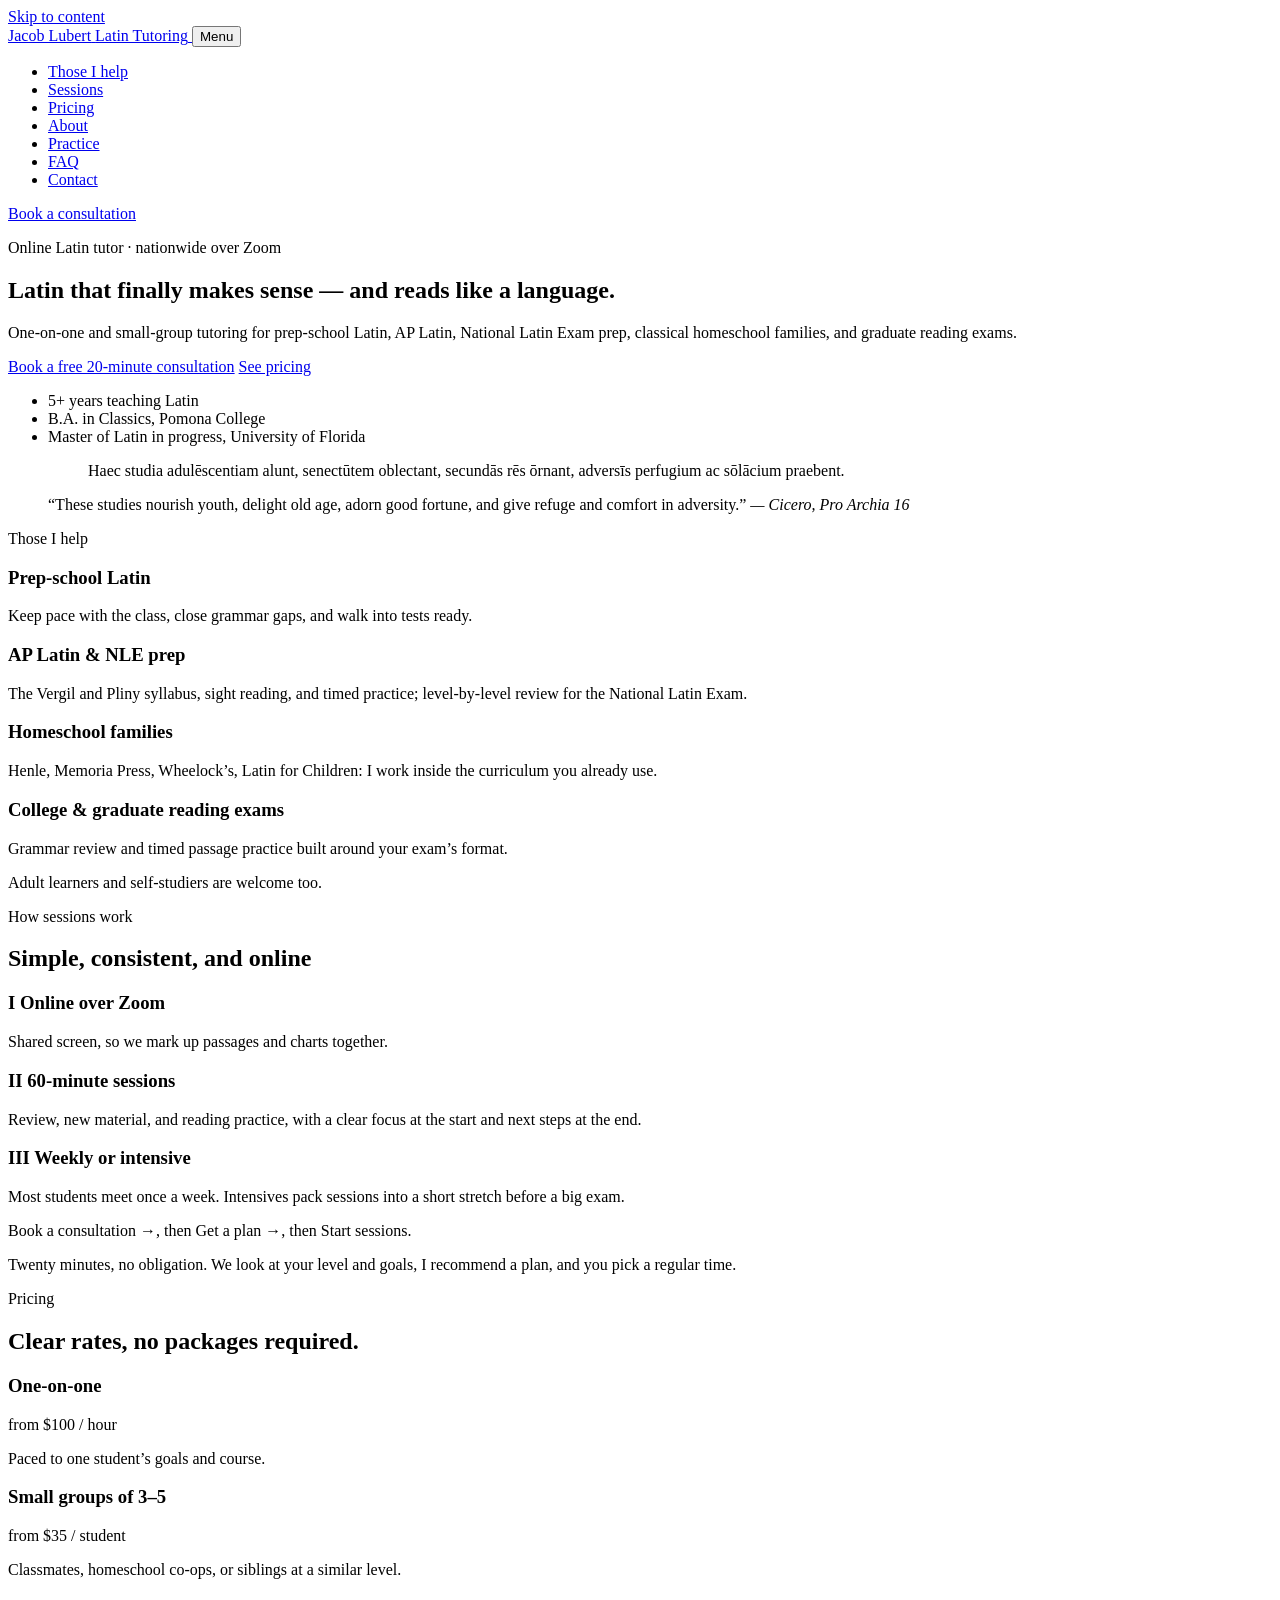
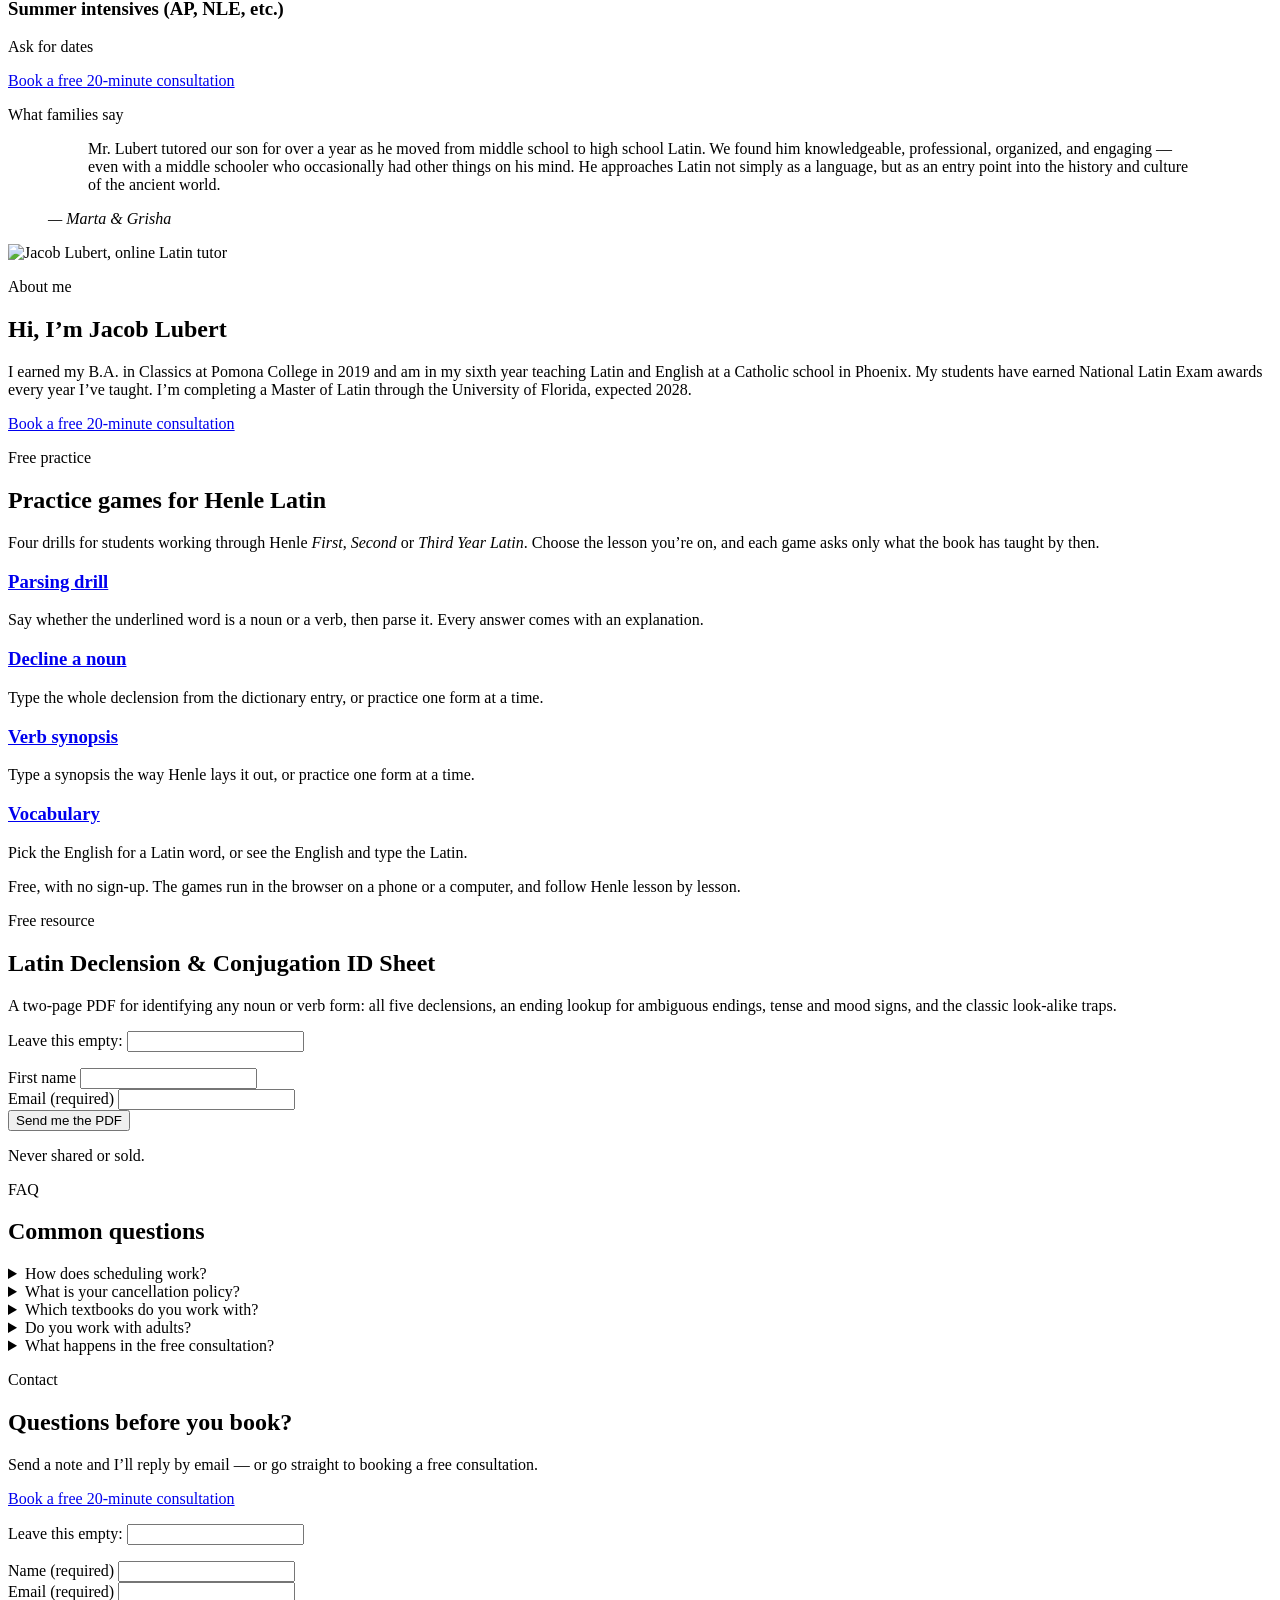
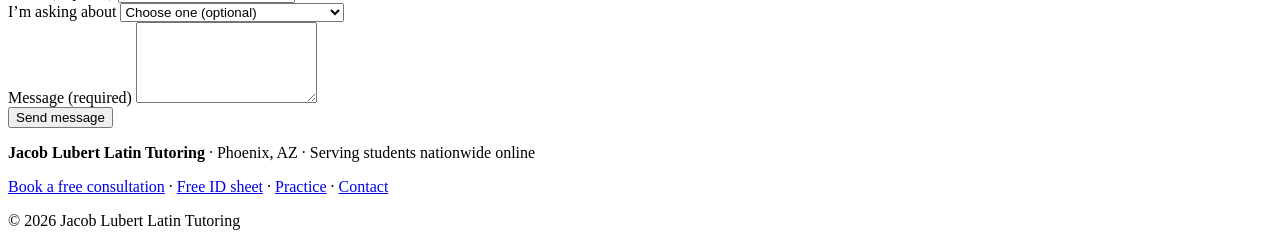
==== commit 5b5450fa: "Copy fixes: AP syllabus is Vergil and Pliny; Cicero quote fully macronized; drill descriptions name " ====
--- a/site/index.html
+++ b/site/index.html
@@ -122,7 +122,7 @@
           </ul>
         </div>
         <figure class="hero-quote">
-          <blockquote lang="la">Haec studia adulescentiam alunt, senectutem oblectant, secundās rēs ōrnant, adversīs perfugium ac sōlācium praebent.</blockquote>
+          <blockquote lang="la">Haec studia adulēscentiam alunt, senectūtem oblectant, secundās rēs ōrnant, adversīs perfugium ac sōlācium praebent.</blockquote>
           <figcaption>
             <span class="gloss">“These studies nourish youth, delight old age, adorn good fortune, and give refuge and comfort in adversity.”</span>
             <cite>— Cicero, <i>Pro Archia</i> 16</cite>
@@ -142,7 +142,7 @@
           </article>
           <article class="card">
             <h3>AP Latin &amp; NLE prep</h3>
-            <p>The Caesar and Vergil syllabus, sight reading, and timed practice; level-by-level review for the National Latin Exam.</p>
+            <p>The Vergil and Pliny syllabus, sight reading, and timed practice; level-by-level review for the National Latin Exam.</p>
           </article>
           <article class="card">
             <h3>Homeschool families</h3>
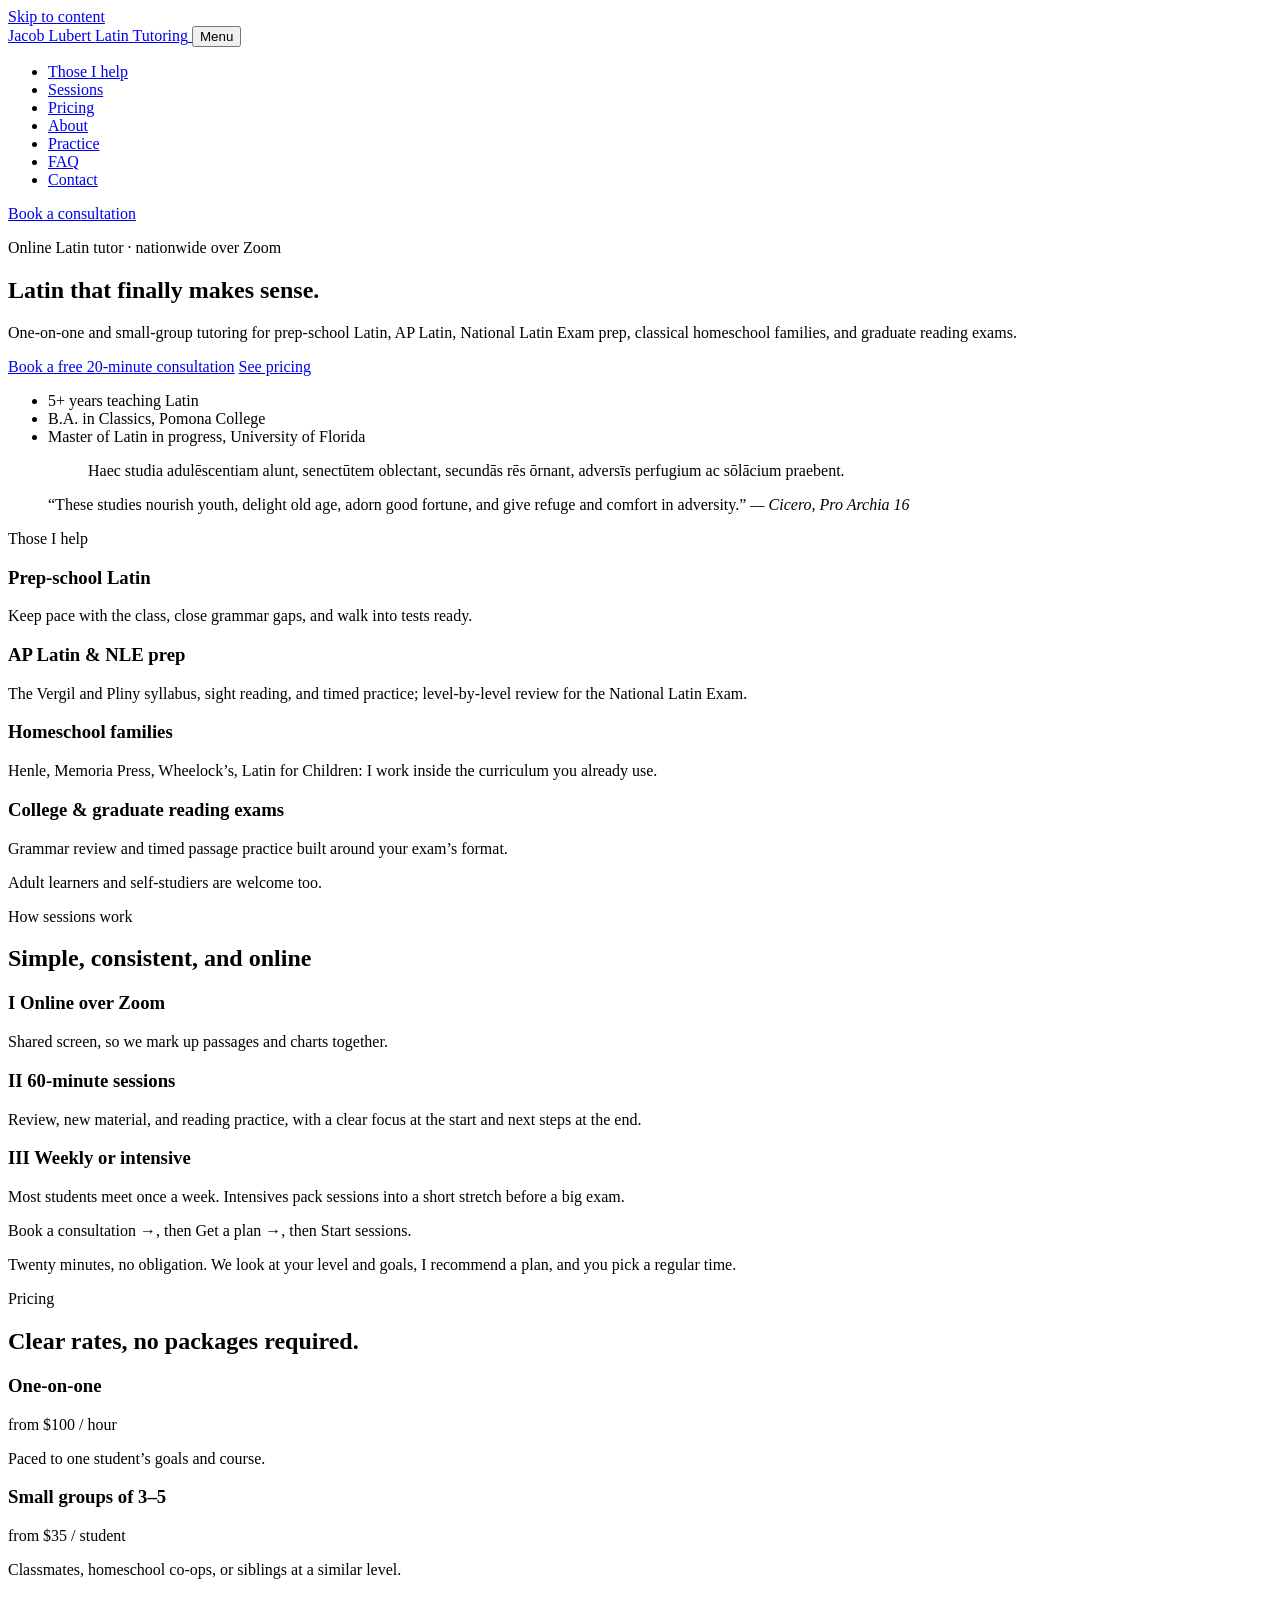
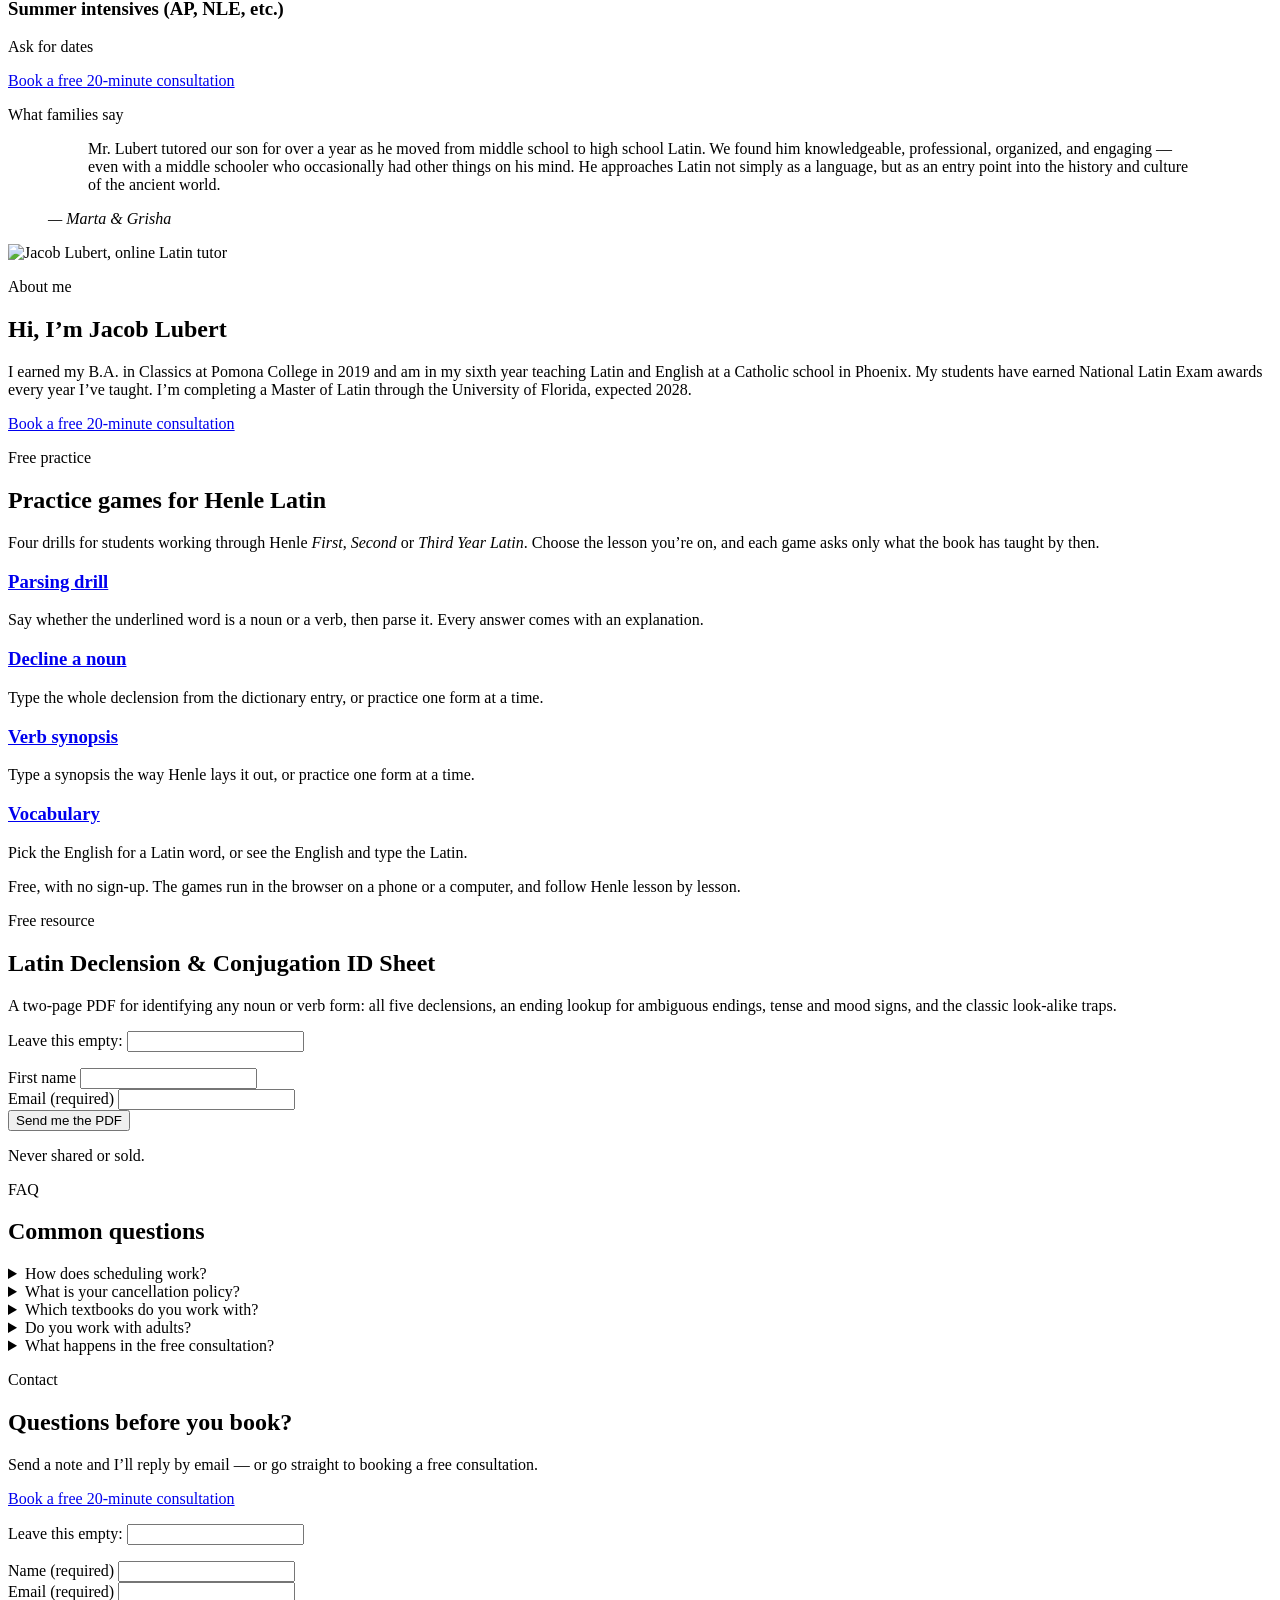
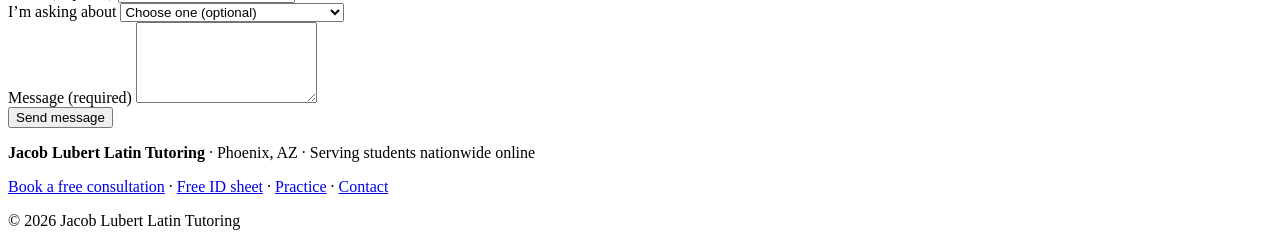
==== commit 69628b6f: "Homepage headline: Latin that finally makes sense. Co-Authored-By: Claude Fable 5.2 <noreply@anthrop" ====
--- a/site/index.html
+++ b/site/index.html
@@ -109,7 +109,7 @@
       <div class="container hero-inner">
         <div class="hero-copy">
           <p class="eyebrow">Online Latin tutor · nationwide over Zoom</p>
-          <h1>Latin that finally makes sense — and reads like a language.</h1>
+          <h1>Latin that finally makes sense.</h1>
           <p class="lede">One-on-one and small-group tutoring for prep-school Latin, AP Latin, National Latin Exam prep, classical homeschool families, and graduate reading exams.</p>
           <div class="hero-actions">
             <a class="btn" href="https://cal.com/jacob-lubert-latin">Book a free 20-minute consultation</a>
